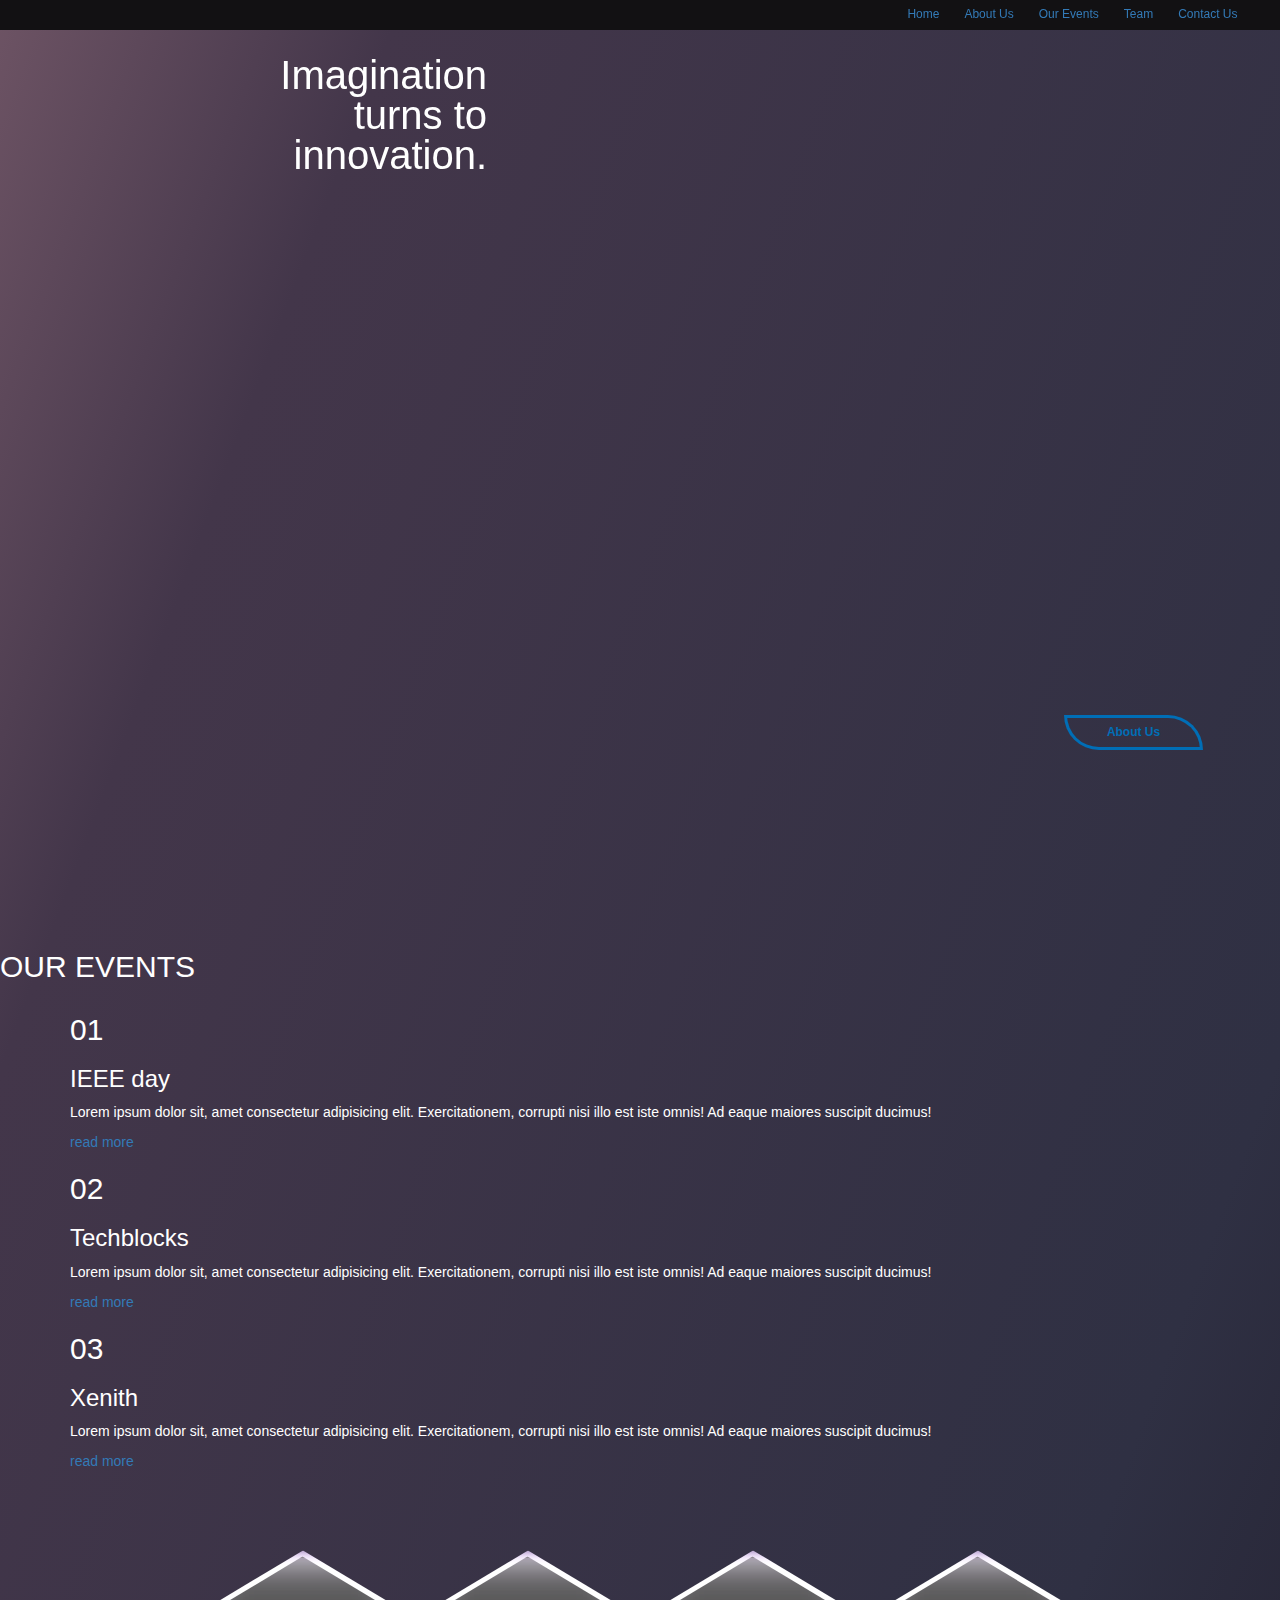
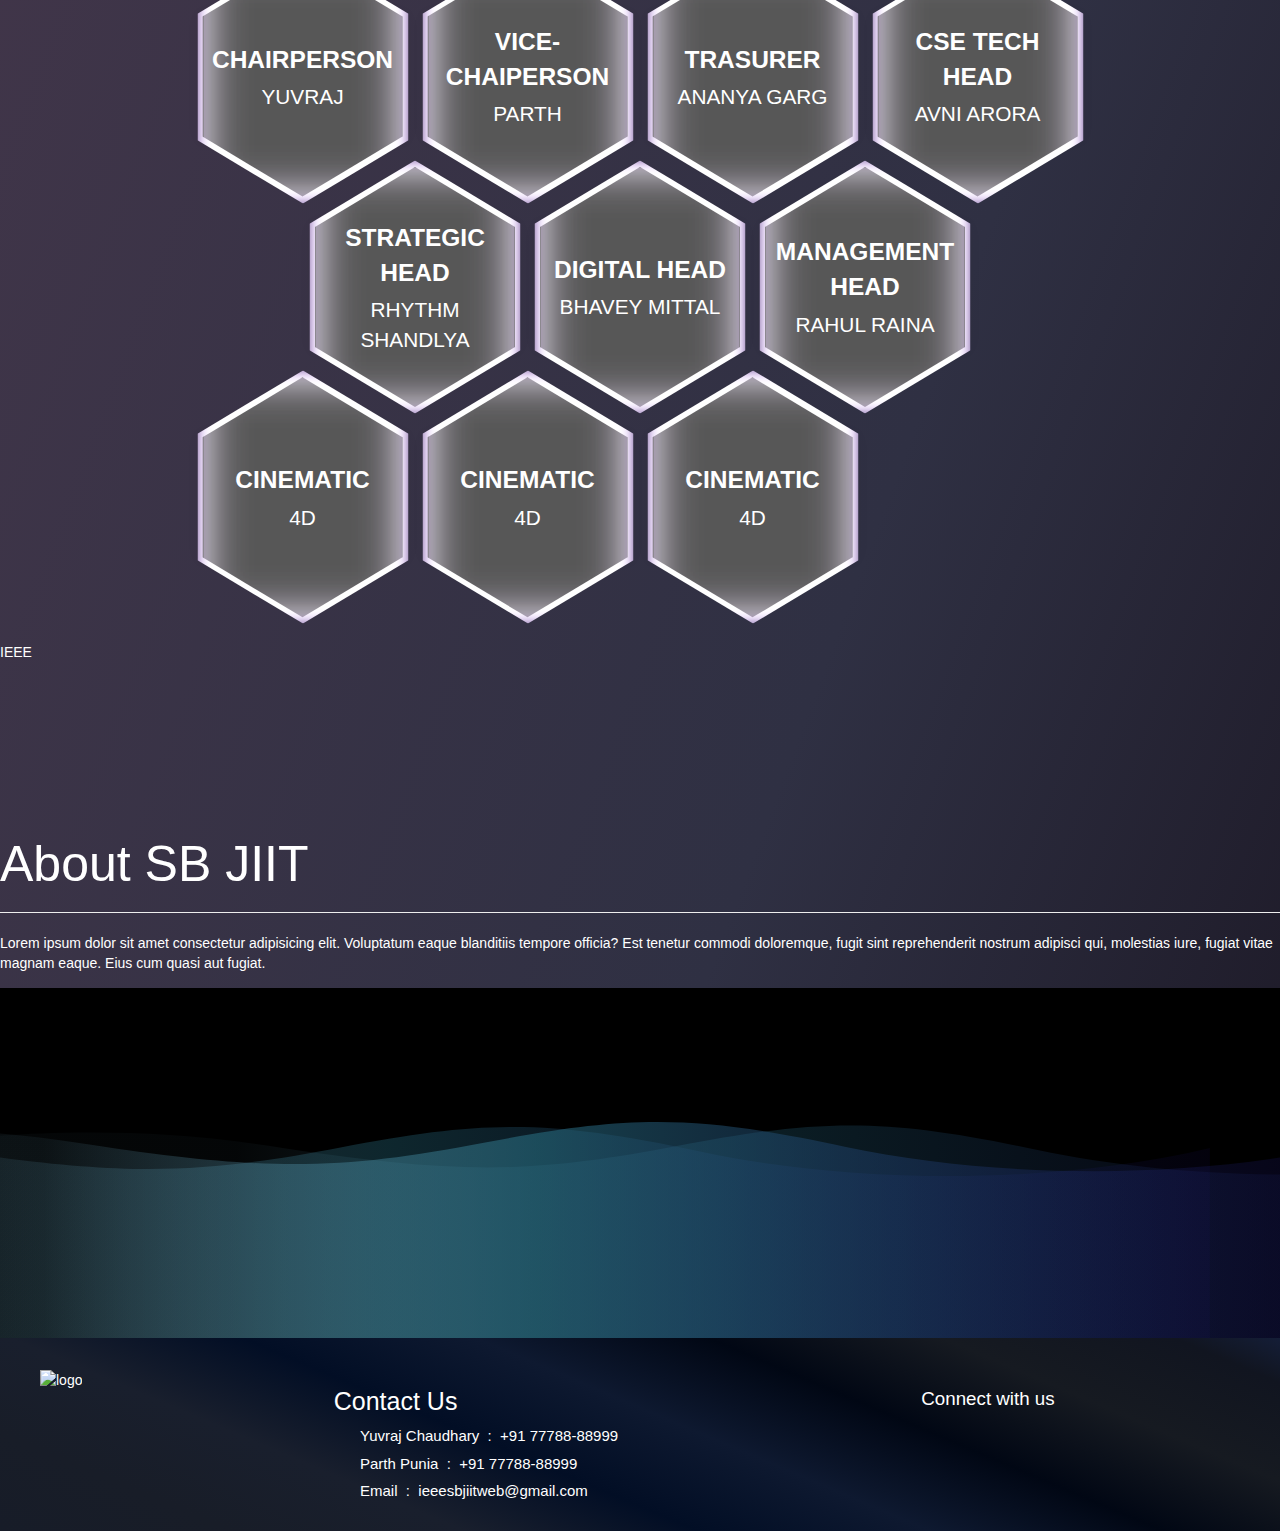
==== index.html @ 95a10e52 "combined all the work together" ====
<!DOCTYPE html>
<html lang="en">
	<head>
		<meta charset="UTF-8" />
		<meta http-equiv="X-UA-Compatible" content="IE=edge" />
		<meta name="viewport" content="width=device-width, initial-scale=1.0" />
		<title>IEEE - Student Branch JIIT</title>

		<!-- Fonts -->
		<link
			href="https://fonts.googleapis.com/css2?family=Quantico:ital,wght@0,400;0,700;1,400&display=swap"
			rel="stylesheet"
		/>

		<!-- Fonts ends -->

		<!-- Animation Aos -->
		<link rel="stylesheet" href="https://unpkg.com/aos@next/dist/aos.css" />

		<!-- CSS -->
		<link rel="stylesheet" href="style/style.css" />
		<link rel="stylesheet" href="style/sangeet.css">
		<!-- CSS ends -->

		<!-- Sahil's Links -->
		<script src="https://ajax.googleapis.com/ajax/libs/jquery/1.12.4/jquery.min.js"></script>

		<script src="https://maxcdn.bootstrapcdn.com/bootstrap/3.3.6/js/bootstrap.min.js"></script>
		<script src="footer.js" defer></script>
		<script src="https://kit.fontawesome.com/58c2281209.js" crossorigin="anonymous"></script>
		<link rel="stylesheet" href="https://cdnjs.cloudflare.com/ajax/libs/font-awesome/4.7.0/css/font-awesome.min.css">
		<link href="https://maxcdn.bootstrapcdn.com/bootstrap/3.3.6/css/bootstrap.min.css" rel="stylesheet">
		<link rel="stylesheet" href="style/mtt.css">
		<link rel="stylesheet" href="style/footer.css">
		<!--  -->
	</head>
	<body class="noselect">
		<!-- Navbar Start Here -->
		<nav
			data-aos="fade-down"
			data-aos-easing="linear"
			data-aos-duration="750"
			data-aos-delay="500"
		>
			<div class="navContainer">
				<div class="logo">
					<img src="images/jiit_logo.png" alt="" />
				</div>
				<div class="links none" id="sideBar">
					<div
						class="link"
						data-aos="fade-down"
						data-aos-easing="linear"
						data-aos-duration="1100"
						data-aos-delay="500"
					>
						<a href="">Home</a>
					</div>
					<div
						class="link"
						data-aos="fade-down"
						data-aos-easing="linear"
						data-aos-duration="1100"
						data-aos-delay="750"
					>
						<a href="">About Us</a>
					</div>
					<div
						class="link"
						data-aos="fade-down"
						data-aos-easing="linear"
						data-aos-duration="1100"
						data-aos-delay="1000"
					>
						<a href="">Our Events</a>
					</div>
					<div
						class="link"
						data-aos="fade-down"
						data-aos-easing="linear"
						data-aos-duration="1100"
						data-aos-delay="1250"
					>
						<a href="">Team</a>
					</div>
					<div
						class="link"
						data-aos="fade-down"
						data-aos-easing="linear"
						data-aos-duration="1200"
						data-aos-delay="1500"
					>
						<a href="">Contact Us</a>
					</div>
				</div>
				<div class="menu">
					<!-- <img src="images/jiit_logo.png" width="50px" alt="Hello" id="menu"> -->
					<label for="check" class="bar">
						<input id="check" type="checkbox" name="check" value="yes">
					
						<span class="top color1 color-white"></span>
						<span class="middle color2 color-white"></span>
						<span class="bottom color3 color-white"></span>
					</label>
				</div>
			</div>
		</nav>
		<!-- Navbar Ends Here -->

		<!-- Header Starts Here -->
		<header>
			<div class="top">
				<div
					class="tagline"
					data-aos="fade-right"
					data-aos-easing="linear"
					data-aos-duration="1500"
					data-aos-delay="500"
				>
					<span class="text">Imagination</span><br />
					<span class="text"> turns to</span><br />
					<span class="text">innovation.</span>
				</div>
				<div
					class="ieee-logo"
					data-aos="flip-right"
					data-aos-duration="1500"
					data-aos-delay="500"
				>
					<img src="images/ieee_logo.webp" alt="" />
				</div>
			</div>

			<div class="bottom">
				<video autoplay muted id="myVideo">
					<source
						src="https://d3kuxj311ts9a8.cloudfront.net/phoneView/video/Landing_mobile.mp4"
						type="video/mp4"
					/>
				</video>
			</div>

			<div class="aboutUsBtn" data-aos-delay="500">
				<button type="button">About Us</button>
			</div>
		</header>
		<!-- Header Ends Here -->

		
	<!-- Events Start Here -->
<div class="head">
	<h2 data-text="OUR EVENTS" >OUR EVENTS</h2>
</div>
	<div class="events">


		<div class="container">
			<div class="card">
				<div class="content">
					<h2>01</h2>
					<h3>IEEE day</h3>
					<p>Lorem ipsum dolor sit, amet consectetur adipisicing elit. Exercitationem, corrupti nisi illo est iste omnis! Ad eaque maiores suscipit ducimus!</p>
					<a href="$">read more</a>
				</div>
			</div>
			<div class="card">
				<div class="content">
					<h2>02</h2>
					<h3>Techblocks</h3>
					<p>Lorem ipsum dolor sit, amet consectetur adipisicing elit. Exercitationem, corrupti nisi illo est iste omnis! Ad eaque maiores suscipit ducimus!</p>
					<a href="$">read more</a>
				</div>
			</div>
			<div class="card">
				<div class="content">
					<h2>03</h2>
					<h3>Xenith</h3>
					<p>Lorem ipsum dolor sit, amet consectetur adipisicing elit. Exercitationem, corrupti nisi illo est iste omnis! Ad eaque maiores suscipit ducimus!</p>
					<a href="$">read more</a>
				</div>
			</div>
		</div>
	</div>

	<!-- Events Ends Here -->


	<!-- MTT STARTS -->

    <section>
        <ul class="honeycomb">
            <li class="honeycomb-cell">
                <img class="honeycomb-cell_img" src="Team Members/Yuvraj.jpg">
                <div class="honeycomb-cell_title">Chairperson<small>Yuvraj</small></div>
            </li>
            <li class="honeycomb-cell">
                <img class="honeycomb-cell_img" src="Team Members/Parth.jpg">
                <div class="honeycomb-cell_title">Vice-Chaiperson<small>Parth</small></div>
            </li>
            <li class="honeycomb-cell">
                <img class="honeycomb-cell_img" src="Team Members/Ananya.jpg">
                <div class="honeycomb-cell_title">Trasurer<small>Ananya Garg</small></div>
            </li>
            <li class="honeycomb-cell">
                <img class="honeycomb-cell_img" src="Team Members/Avni Arora.jpg">
                <div class="honeycomb-cell_title">CSE Tech Head<small>Avni Arora</small></div>
            </li>
            <li class="honeycomb-cell">
                <img class="honeycomb-cell_img" src="Team Members/Rythm.jpg">
                <div class="honeycomb-cell_title">Strategic Head<small>Rhythm Shandlya</small></div>
            </li>
            <li class="honeycomb-cell">
                <img class="honeycomb-cell_img" src="Team Members/Bhavey.png">
                <div class="honeycomb-cell_title">Digital Head<small>Bhavey Mittal</small></div>
            </li>
            <li class="honeycomb-cell ">
                <img class="honeycomb-cell_img" src="Team Members/rahul.jpg">
                <div class="honeycomb-cell_title">Management Head<small>Rahul Raina</small></div>
            </li>
            <li class="honeycomb-cell">
                <img class="honeycomb-cell_img" src="Team Members/Bhavey.png">
                <div class="honeycomb-cell_title">Cinematic<small>4D</small></div>
            </li>
            <li class="honeycomb-cell">
                <img class="honeycomb-cell_img" src="Team Members/Bhavey.png">
                <div class="honeycomb-cell_title">Cinematic<small>4D</small></div>
            </li>
            <li class="honeycomb-cell">
                <img class="honeycomb-cell_img" src="Team Members/Bhavey.png">
                <div class="honeycomb-cell_title">Cinematic<small>4D</small></div>
            </li>
            <li class="honeycomb-cell honeycomb_Hidden">
            </li>
        </ul>
    </section>	

	<!-- MTT ENDS -->

		<!-- About Us Start Here -->
	<div class="about">
		<div class="a_left">
			<div class="logocont">
				<div class="a_logo">IEEE</div>
			</div>
		</div>
		<div class="a_right">
			<canvas id=c></canvas>
			<div class="a_text" style="z-index: 5;">
				<h1 style="font-size: 5rem;">About SB JIIT</h1>
				<hr>
				Lorem ipsum dolor sit amet consectetur adipisicing elit. Voluptatum eaque blanditiis tempore officia?
				Est tenetur commodi doloremque, fugit sint reprehenderit nostrum adipisci qui, molestias iure, fugiat
				vitae magnam eaque. Eius cum quasi aut fugiat.
			</div>
		</div>
	</div>
	<!-- About Us Ends Here -->

	<!-- FOOTER STARTS -->

	<footer class="footer">
        <svg version="1.1" x="0px" y="0px" width="100%" height="100%" viewBox="0 0 1800 1000"
            preserveAspectRatio="xMidYMax slice">
            <defs>
                <linearGradient id="bg">
                    <stop offset="20%" style="stop-color:rgba(142, 216, 248, 0.06)"></stop>
                    <stop offset="50%" style="stop-color:rgba(39, 107, 126, 0.6)"></stop>
                    <stop offset="100%" style="stop-color:rgba(27, 15, 104, 0.2)"></stop>
                </linearGradient>
                <path id="wave" fill="url(#bg)"
                    d="M-363.852,502.589c0,0,236.988-41.997,505.475,0
        s371.981,38.998,575.971,0s293.985-39.278,505.474,5.859s493.475,48.368,716.963-4.995v560.106H-363.852V502.589z" />
            </defs>
            <g>
                <use xlink:href='#wave' opacity=".5">
                    <animateTransform attributeName="transform" attributeType="XML" type="translate" dur="10s"
                        calcMode="spline" values="270 230; -334 180; 270 230" keyTimes="0; .5; 1"
                        keySplines="0.42, 0, 0.58, 1.0;0.42, 0, 0.58, 1.0" repeatCount="indefinite" />
                </use>
                <use xlink:href='#wave' opacity=".6">
                    <animateTransform attributeName="transform" attributeType="XML" type="translate" dur="8s"
                        calcMode="spline" values="-270 230;243 220;-270 230" keyTimes="0; .6; 1"
                        keySplines="0.42, 0, 0.58, 1.0;0.42, 0, 0.58, 1.0" repeatCount="indefinite" />
                </use>
                <use xlink:href='#wave' opacty=".9">
                    <animateTransform attributeName="transform" attributeType="XML" type="translate" dur="6s"
                        calcMode="spline" values="0 230;-140 200;0 230" keyTimes="0; .4; 1"
                        keySplines="0.42, 0, 0.58, 1.0;0.42, 0, 0.58, 1.0" repeatCount="indefinite" />
                </use>
            </g>
        </svg>
        <div class="footerContainer">
            <div class="left">
                <img src="https://xenith22.live/static/img/ieee-white.png" alt="logo" />
            </div>
            <div class="center">
                <div class="test">
                    <h3>Contact Us</h3>
                    <div class="contact-details">
                        <p class="phone-icons1"><i class="fa-solid fa-phone"></i></p>
                        <div class="conc-details">Yuvraj Chaudhary &nbsp;:&nbsp; +91 77788-88999</div>
                    </div>
                    <div class="contact-details">
                        <p class="phone-icons2"><i class="fa-solid fa-phone"></i></p>
                        <div class="Contact-Parth">Parth Punia &nbsp;:&nbsp; +91 77788-88999</div>
                    </div>
                    <div class="contact-details">
                        <p class="phone-icons3"><i class="fa-solid fa-at"></i></p>
                        <div class="Email-detail">Email &nbsp;:&nbsp; ieeesbjiitweb@gmail.com</div>
                    </div>
                </div>
            </div>
            <div class="right">
                <h3 class="Connect">Connect with us</h3>
                <div class="icons">
                    <img src="https://ieeesbjiit.github.io/img/clients/insta.png" alt="" />
                    <img src="https://ieeesbjiit.github.io/img/clients/fb.png" alt="" />
                    <img src="https://ieeesbjiit.github.io/img/clients/github.png" alt="" />
                    <img src="https://ieeesbjiit.github.io/img/clients/linkedin.png" alt="" />
                    <img src="https://cdn-icons-png.flaticon.com/512/124/124021.png" alt="" />
                </div>
            </div>
        </div>
    </footer>

	<!-- FOOTER ENDS -->

		<!-- All Scripts -->

		<!-- Aos Script -->
		
		<script src="https://unpkg.com/aos@2.3.1/dist/aos.js"></script>
		<script src="script/hexagon.js"></script>
		<script>
			AOS.init();
		</script>


		<script src="script.js"></script>
		<script type="text/javascript" src="script/vanilla-tilt.js"></script>
		<script>
			VanillaTilt.init(document.querySelectorAll(".logocont"), {
				max: 25,
				speed: 400,
				glare: true,
				"max-glare": 1,
			});
			
		</script>
		<script type="text/javascript" src="script/vanilla-tilt.js"></script>
		<script>
			VanillaTilt.init(document.querySelectorAll(".card"), {
				max: 25,
				speed: 400,
				glare: true,
				"max-glare": 1,
			});
			
		</script>
	</body>
</html>
---- style/style.css ----
*{
    margin: 0;
    padding: 0;
    box-sizing: border-box;
    color: #fff;
    font-family: 'Quantico', sans-serif;
}

a{
    text-decoration: none;
}

body{
    overflow-x: none;
}

/* No Select */
.noselect {
    -webkit-touch-callout: none;
    -webkit-user-select: none;
    -khtml-user-select: none;
    -moz-user-select: none;
    -ms-user-select: none;
    user-select: none; 
}
/* No Select ends */

/* Scrollbar Css */
body::-webkit-scrollbar {
    width: 0.1rem;
}
body::-webkit-scrollbar-track {
    box-shadow: inset 0 0 6px rgba(0, 0, 0, 0.3);
}
body::-webkit-scrollbar-thumb {
    background-color: darkgrey;
    outline: 1px solid slategrey;
}
/* Scrollbar Css ends */

body{
    background: #121113;
    cursor: default;
}


/* Navbar */
nav{
    top: 0;
    position: sticky;
    z-index: 1000;
    background-color: #121113;
}

nav .navContainer{
    width: 100%;
    display: flex;
    justify-content: space-between;
    align-items: center;
    padding: 0.5rem 3rem;
}

nav .navContainer .logo img{
    width: 3rem;
}

nav .navContainer .links{
    display: flex;
    align-items: center;
    justify-content: space-between;
    font-size: 1.2rem;
    cursor: pointer;
}

nav .navContainer .links .link{
    margin-left: 1.25rem;
    margin-right: 1.25rem;
}

nav .navContainer .links .link a:hover{
    text-decoration: underline;
    transition: ease-in 2s;
}

nav .navContainer .menu{
    display: none;
}

input[type = "checkbox"] {
    -webkit-appearance: none;
    display: none;
    visibility: hidden;
}
  
.bar {
    position: absolute;
    cursor: pointer;
    right: 3rem;
    top: 20px;
    width: 50px;
    height: 40px;
    z-index: 10000;
}
  
.bar span {
    position: absolute;
    width: 40px;
    height: 5px;
    background: #f1faee;
    border-radius: 100px;
    display: inline-block;
    transition: 0.3s ease;
    left: 0;
}
  
.bar span.top {
    top: 0;
  }
  
.bar span.middle {
    top: 13px;
}
  
.bar span.bottom {
    top: 26px;
}

input[type]:checked ~ span.top {
    transform: rotate(45deg);
    transform-origin: top left;
    width: 49px;
    left: 5px;
    box-shadow: 0 0 10px #a5b9cc;
}

input[type]:checked ~ span.bottom {
    transform: rotate(-45deg);
    transform-origin: top left;
    top: 34px;
    width: 48px;
    bottom: -1px;
    box-shadow: 0 0 10px #a5b9cc;
}
  
input[type]:checked ~ span.middle {
    transform: translateX(-20px);
    opacity: 0;
}
/* Navbar ends */


/* Header starts */
header{
    padding: 0 20rem;
    padding-top: 2.5rem;
    position: relative;
    min-height: 100vh;
}

header .top{
    display: flex;
    align-items: center;
    justify-content: space-around;
}

header .top .tagline{
    position: relative;
    width: fit-content;
    z-index: 100;
    text-align: right;
    opacity: 1;
    padding-bottom: 2rem;
}

header .top .tagline .text{
    font-size: 4rem;
    line-height: 4rem;
    /* color: #eaeaea; */
}

header .top .ieee-logo img{
    width: 15rem;
}

header .aboutUsBtn button{
    position: absolute;
    bottom: 20%;
    right: 6%;
    outline: none;
    padding: 0.6rem 4rem;
    background-color: transparent;
    border: 3px solid #006EB6;
    border-bottom-left-radius: 50px;
    border-top-right-radius: 50px;
    font-size: 1.2rem;
    color: #006EB6;
    font-weight: bold;
    cursor: pointer;
}

header .aboutUsBtn button:hover{
    transition: ease-in 0.2s;
    background-color: #006EB6;
    color: #121113;
}

video{
    object-fit: contain;
}

#myVideo{
    position: absolute;
    left: 0;
    bottom: -7%;
    width: 100% !important;
    min-height: 10vh;
    z-index: -10000;
    transform: translateY(7%);
}
/* Header ends */

@media only screen and (min-width: 1220px) {
    header .top .tagline{
        left: -10%;
    }
}

@media only screen and (max-width: 1220px) {
    #myVideo{
        bottom: 5%;
    }

    header .top .tagline{
        padding-right: 10rem;
    }
}
@media only screen and (max-width: 1000px) {
    #myVideo{
        bottom: 15%;
    }

    header .top .tagline{
        padding-right: 4rem;
    }
}
@media only screen and (max-width: 800px) {
    
    /* nav .navContainer .links{
        display: none;
    } */

    nav .navContainer .styles{
        position: absolute;
        background: #f1faee;
        margin: 0;
        padding: 0;
        flex-direction: column;
        top: 0vh;
        right: 0;
        padding: 12rem 0;
        height: 100vh;
        width: 100%;
        overflow: hidden;
        /* transform: translateX(0%); */
        transition: all 0.3s;

    }

    nav .navContainer .none{
        visibility: hidden;
    }

    .bar .color-white{
        background-color: #f1faee;
    }
    
    .bar .color-black{
        background-color: #121113;
    }

    nav .navContainer .links .link{
        margin-top: 0.1rem;
        margin-bottom: 0.1rem;
    }

    nav .navContainer .links .link a{
        color: black;
    }
    
    #myVideo{
        bottom: 15%;
    }

    header .top .tagline{
        padding-right: 4rem;
    }

    nav .navContainer .menu{
        display: flex;
    }
}

@media only screen and (max-width: 660px) {

    header .top{
        flex-direction: column;
    } 

    header .top .tagline{
        padding-right: 0rem;
    }

    header{
        padding: 1.8rem 0;
    }

    header .top .tagline .text{
        font-size: 2.5rem;
        line-height: 3rem;
    }

    header .top .ieee-logo img{
        width: 12rem;
        padding-bottom: 1rem;
    }

    #myVideo{
        bottom: 20%;
    }
    
    nav .navContainer{
        padding: 1rem 1rem;
    }

    .bar{
        top: 1.5rem;
        right: 1rem;
    }

}

@media only screen and (max-width: 500px) {
    #myVideo{
        bottom: 25%;
    }

    .bar{
        top: 1.8rem;
        right: 1rem;
    }
}

@media only screen and (max-width: 400px) {
    header .aboutUsBtn button{
        padding: 0.6rem 3rem;
        font-size: 1rem;
    }
}
---- style/mtt.css ----
@import url('https://fonts.googleapis.com/css2?family=Poppins:wght@100;200;300;400;500;600;700;800&display=swap');


* {
  box-sizing: border-box;
  margin: 0;
  padding: 0;
}

body {
  font-family: 'Poppins', sans-serif;
  background: linear-gradient(110.6deg, rgb(156, 116, 129) -18.3%, rgb(67, 54, 74) 16.4%, rgb(47, 48, 67) 68.2%, rgb(27, 23, 36) 99.1%);
}

section {
  margin-bottom: 14rem;
}

.honeycomb {
  --glow-color: rgb(217, 176, 255);
  --glow-spread-color: rgba(191, 123, 255, 0.781);
  --enhanced-glow-color: rgb(231, 206, 255);
  --btn-color: rgb(100, 61, 136);
  display: -webkit-box;
  display: flex;
  flex-wrap: wrap;
  list-style: none;
  -webkit-box-pack: center;
  justify-content: center;
  -webkit-box-align: center;
  align-items: center;
  max-width: 1200px;
  margin: 0 auto;
  padding: 0;
  transform: translateY(80px);
}

.honeycomb-cell {
  -webkit-box-flex: 0;
  flex: 0 1 250px;
  max-width: 200px;
  height: 120px;
  margin: 65.4px 12.5px 25px;
  position: relative;
  padding: 0.5rem;
  text-align: center;
  z-index: 1;
  box-shadow: 0px 0px 15px 0 rgba(0, 0, 0, 0.1);
  transition: all 0.3;
}

.honeycomb-cell_img {
  object-fit: cover;
  object-position: center;
  filter: grayscale(100%);
}

.honeycomb-cell_title {
  height: 100%;
  display: -webkit-box;
  display: flex;
  -webkit-box-orient: vertical;
  -webkit-box-direction: normal;
  flex-direction: column;
  -webkit-box-pack: center;
  justify-content: center;
  -webkit-hyphens: auto;
  hyphens: auto;
  word-break: break-word;
  text-transform: uppercase;
  color: #fff;
  font-weight: 700;
  font-size: 1.75em;
  transition: opacity 350ms;
  transition: all 0.3;
}

.honeycomb-cell_title>small {
  font-weight: 300;
  margin-top: 0.25em;
}

.honeycomb-cell::before,
.honeycomb-cell::after {
  content: '';
  border: 0.10rem solid var(--glow-color);
  background-color: var(--btn-color);
  box-shadow: 0 0 0.25rem .25rem var(--glow-color),
    0 0 0.25rem 0.25rem var(--glow-spread-color),
    inset 0 0 .25rem .25rem var(--glow-color);
    filter: blur(0.5rem);


}

.honeycomb-cell::before,
.honeycomb-cell::after,
.honeycomb-cell_img {
  top: -50%;
  left: 0;
  width: 100%;
  height: 200%;
  display: block;
  position: absolute;
  -webkit-clip-path: polygon(50% 0%, 100% 25%, 100% 75%, 50% 100%, 0% 75%, 0% 25%);
  clip-path: polygon(50% 0%, 100% 25%, 100% 75%, 50% 100%, 0% 75%, 0% 25%);
  z-index: -1;
}

.honeycomb-cell::before {
  background: #fff;
  transform: scale(1.055);
}

.honeycomb-cell::after {
  background: #111111;
  opacity: 0.7;
  filter: blur(2rem);
  transition: opacity 350ms;
  -webkit-transition: opacity 350ms;
}

.honeycomb-cell:hover .honeycomb-cell_title {
  opacity: 0;
  box-shadow: 0 0 1em .25em var(--glow-color),
  0 0 4em 2em var(--glow-spread-color),
  inset 0 0 .75em .25em var(--glow-color);
  
}

.honeycomb-cell:hover .honeycomb-cell_img {
  filter: grayscale(0%);
  
}

.honeycomb-cell:hover::after {
  opacity: 0;
  
}

.honeycomb_Hidden {
  display: none;
  opacity: 0;
  width: 250px;
  margin: 0 12.5px;
}

/****** Responsive *******/
@media (max-width: 550px) {
  .honeycomb-cell {
    margin: 81.25px 25px;
  }
}


@media (min-width: 550px) and (max-width: 825px) {
  .honeycomb-cell:nth-child(3n) {
    margin-right: calc(50% - 125px);
    margin-left: calc(50% - 125px);
  }

  .honeycomb_Hidden:nth-child(3n + 5) {
    display: block;
  }
}


@media (min-width: 825px) and (max-width: 1100px) {

  .honeycomb-cell:nth-child(5n + 4) {
    margin-left: calc(50% - 275px);
  }

  .honeycomb-cell:nth-child(5n + 5) {
    margin-right: calc(50% - 275px);
  }

  .honeycomb_Hidden:nth-child(5n),
  .honeycomb_Hidden:nth-child(5n + 3) {
    display: block;
  }
}

@media (min-width: 1100px) {
  .honeycomb-cell:nth-child(7n + 5) {
    margin-left: calc(50% - 400px);
  }

  .honeycomb-cell:nth-child(7n + 7),
  .honeycomb-cell:nth-child(7n + 5):nth-last-child(2) {
    margin-right: calc(50% - 400px);
  }

  .honeycomb_Hidden:nth-child(7n + 7),
  .honeycomb_Hidden:nth-child(7n + 9),
  .honeycomb_Hidden:nth-child(7n + 11) {
    display: block;
  }
}
---- style/footer.css ----
footer {
  margin-top: 1.5rem;
}

svg {
  left: 0;
  width: 100%;
  height: 350px;
  box-sizing: border-box;
  display: block;
  background-color: #000000;
  background-image: linear-gradient(to bottom, rgba(0, 0, 0, 0.86), #000000);
}

* {
  margin: 0;
  padding: 0;
  box-sizing: border-box;
  font-family: 'Montserrat', sans-serif;
}

.footer {
  background-image: linear-gradient(to right top, #171c28, #181d28, #191f2d, #020e25, #0e1930, #010714, #161a21, #111520, #182853, #272b37, #212637, #191b21);
  color: #f9f1e9;
  position: relative;
  width: 100%;
}

.footerContainer {
  display: flex;
  flex-wrap: wrap;
  justify-content: space-between;
  padding: 3rem 4rem;
}

.contact-details {
  display: flex;
  align-items: center;
  font-size: 1.25rem;
  line-height: 1.5rem;
  margin-top: 1rem
}

.phone-icons1 {
  margin: 0.25rem 0.5rem;
}

.conc-details {
  margin: 0.25rem 0.5rem;
}

.contact-details {
  display: flex;
  align-items: center;
  font-size: 1.5rem;
  line-height: 1.5rem;
  margin-top: 0.75rem;
}

.phone-icons2 {
  margin: 0.25rem 0.5rem;
}

.Contact-Parth {
  margin: 0.25rem 0.5rem;
}

.phone-icons3 {
  margin: 0.25rem 0.5rem;
}

.Email-detail {
  margin: 0.25rem 0.5rem;
}

.footer .left {
  flex: 2.5;
}

.footer .left img {
  width: 15rem;
}

.footer .center {
  flex: 5;
  width: 40%;
}

.footer .center h3 {
  font-size: 2.5rem;
}

.footer .right {
  height: 100%;
  margin-right: 2.5rem;
  flex: 2.5;
}

.Connect {
  font-size: 1.875rem;
  margin-bottom: 2rem;
  line-height: 2.25rem
}

.icons {
  font-size: 2.25rem;
  line-height: 2.5rem;
}

.icons img {
  display: inline-block;
  margin: 0 0.25rem;
  width: 2.5rem;
}

.footer .right .icons {
  color: #acacac;
}

.footer .right .icons img {
  opacity: 0.7;
}

.footer .right .icons img:hover {
  transform: scale(1.25);
  transition: all 0.5s ease;
  cursor: pointer;
  filter: grayscale(0%);
  opacity: 1;
}

@media only screen and (max-width : 768px) {
  * {
    margin: 0;
    padding: 0;
  }

  .demo-1 .main-title {
    font-size: 3em;
  }

  .footer .footerContainer {
    display: flex;
    justify-content: space-between;
    flex-wrap: wrap;
    flex-direction: column;
  }

  .footer .left {
    align-items: center;
    margin-bottom: 5%;
  }

  .footer .right {
    margin-top: 5%;
  }

  .footer .center {
    width: 100%;
  }

  .footer .right .icons img {
    opacity: 0.7;
    width: 33px;
  }
}
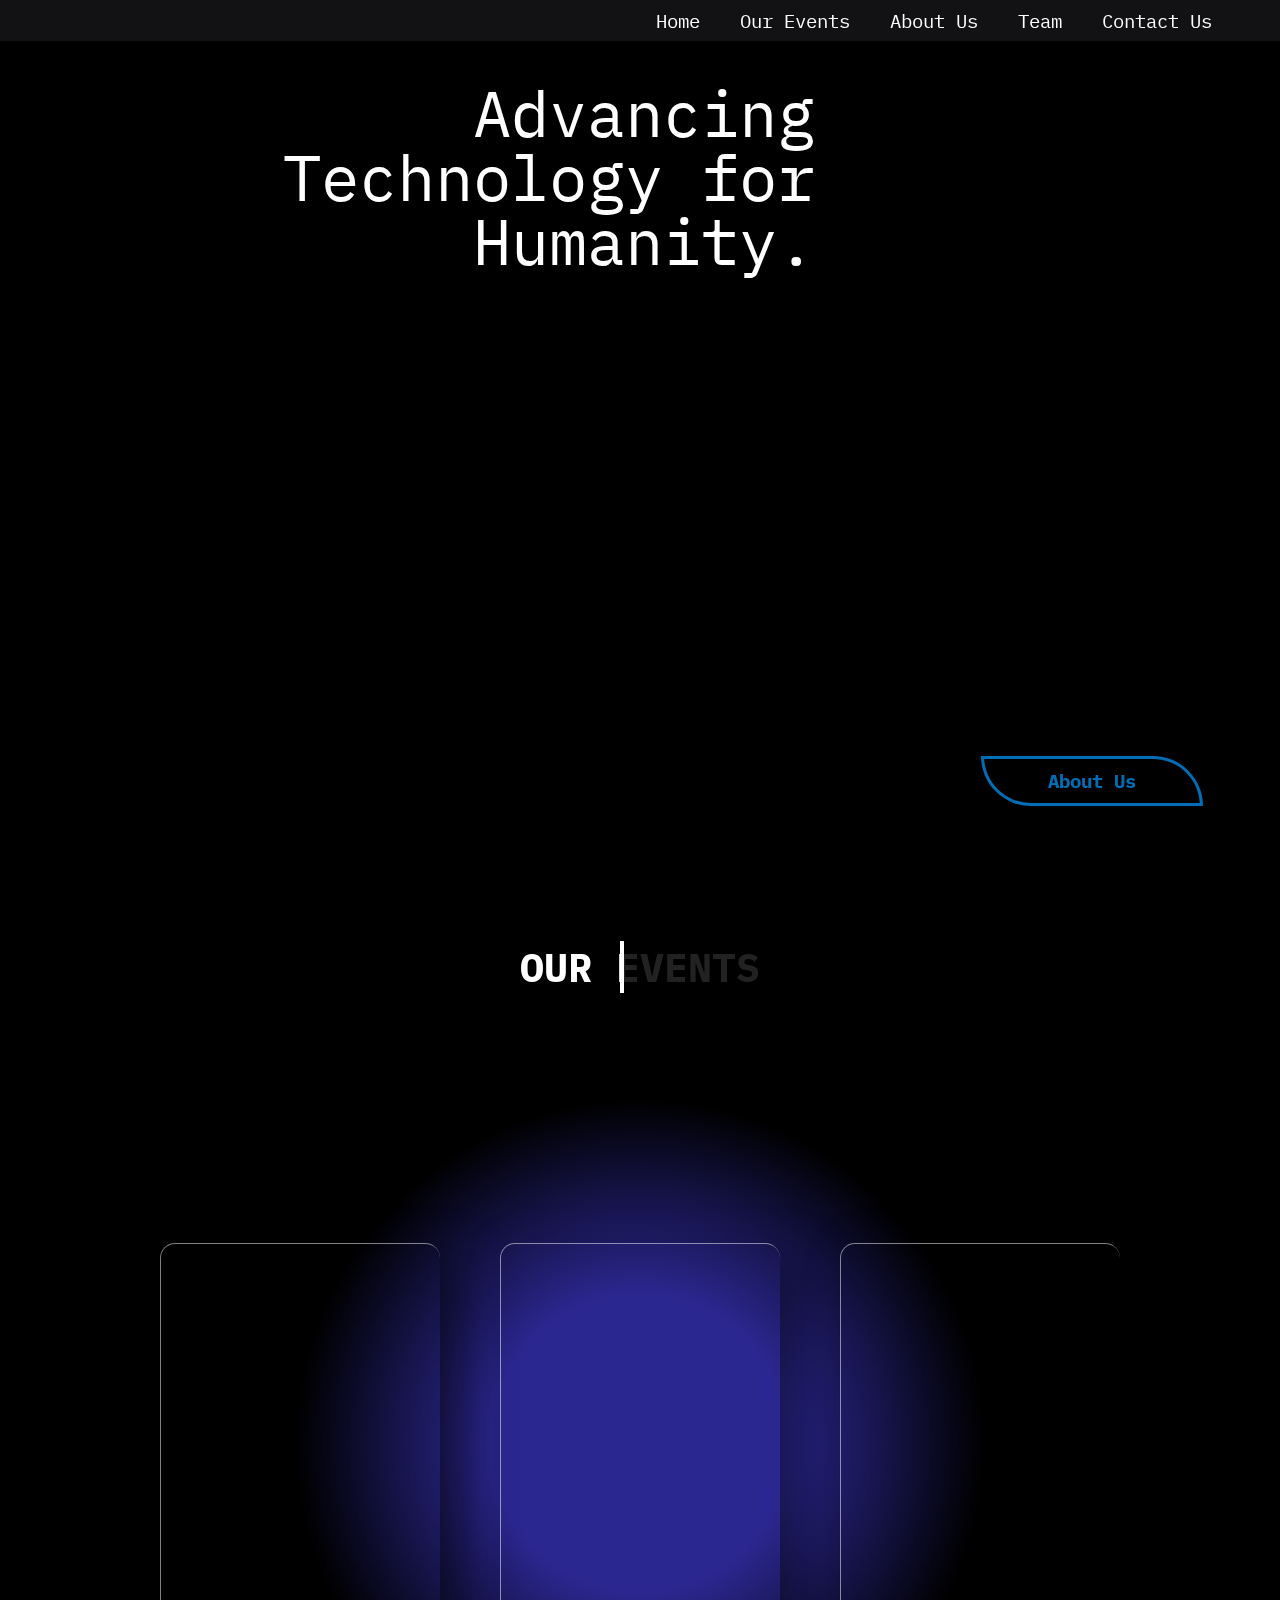
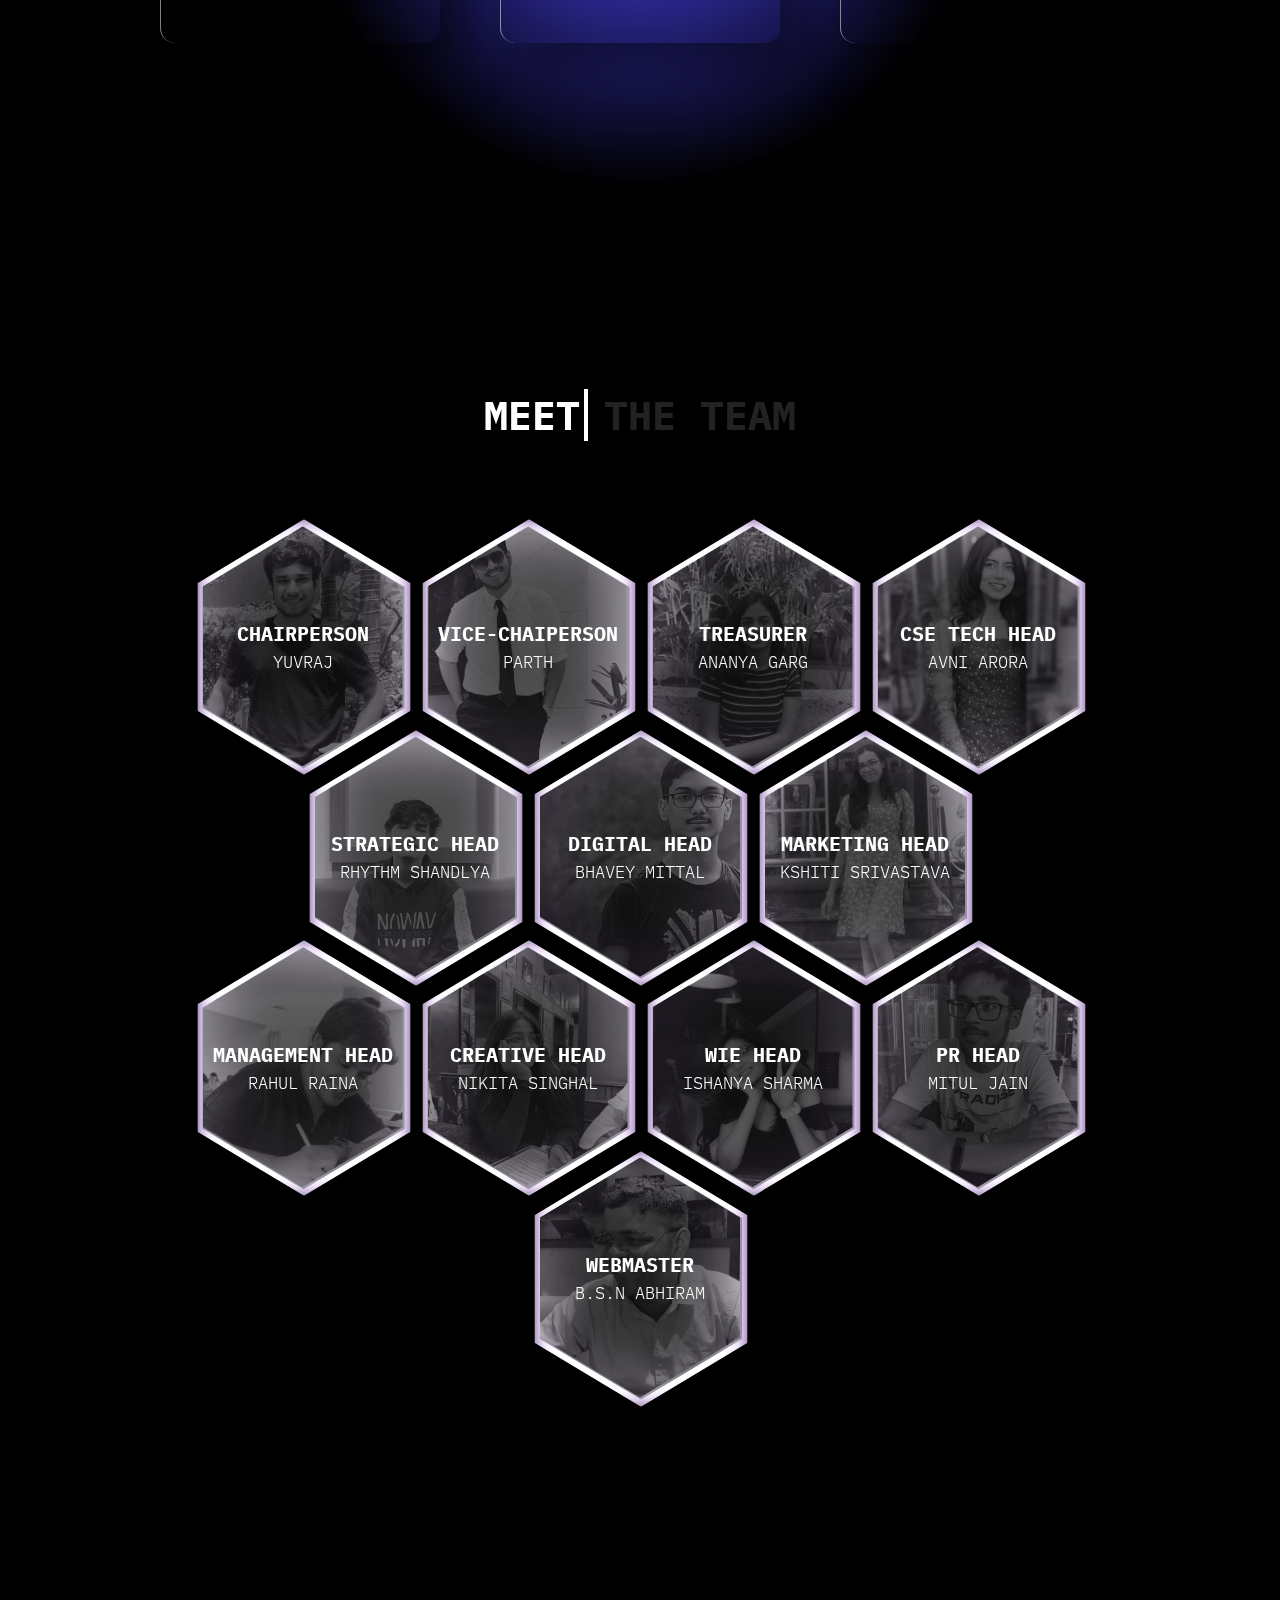
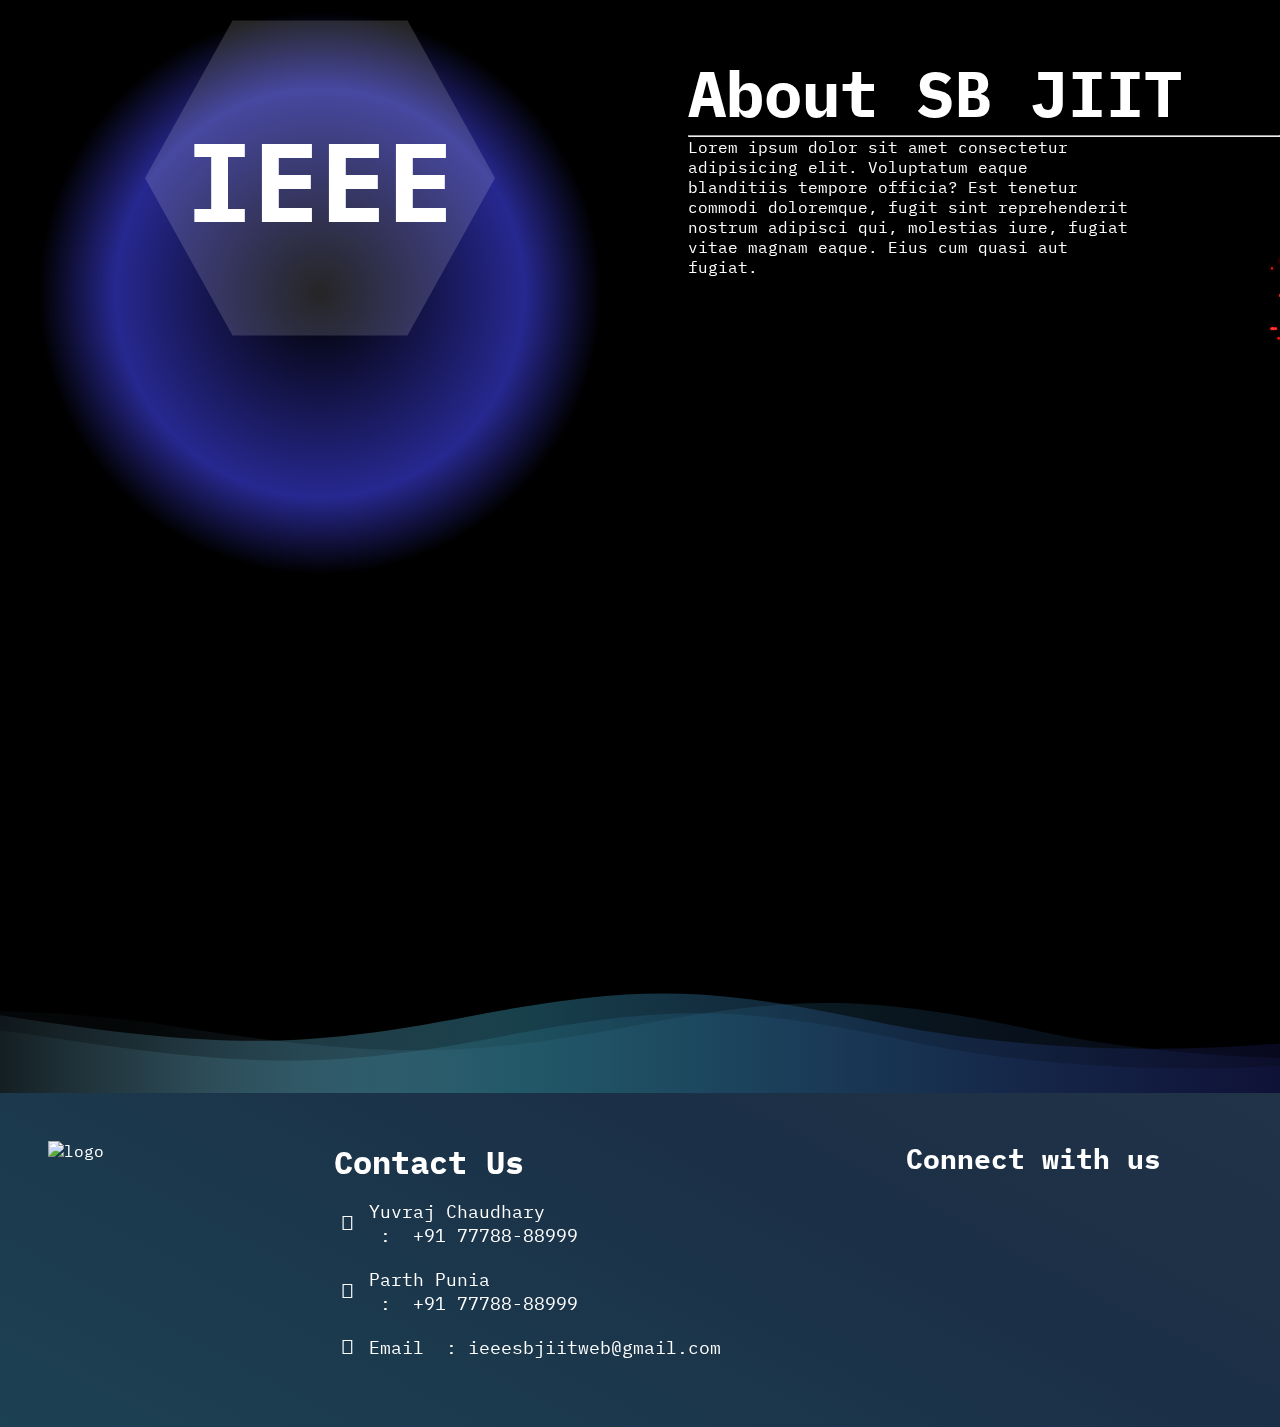
==== commit 7d9a5aa9: "code upload" ====
--- a/index.html
+++ b/index.html
@@ -1,182 +1,149 @@
 <!DOCTYPE html>
 <html lang="en">
-	<head>
-		<meta charset="UTF-8" />
-		<meta http-equiv="X-UA-Compatible" content="IE=edge" />
-		<meta name="viewport" content="width=device-width, initial-scale=1.0" />
-		<title>IEEE - Student Branch JIIT</title>
-
-		<!-- Fonts -->
-		<link
-			href="https://fonts.googleapis.com/css2?family=Quantico:ital,wght@0,400;0,700;1,400&display=swap"
-			rel="stylesheet"
-		/>
-
-		<!-- Fonts ends -->
-
-		<!-- Animation Aos -->
-		<link rel="stylesheet" href="https://unpkg.com/aos@next/dist/aos.css" />
-
-		<!-- CSS -->
-		<link rel="stylesheet" href="style/style.css" />
-		<link rel="stylesheet" href="style/sangeet.css">
-		<!-- CSS ends -->
-
-		<!-- Sahil's Links -->
-		<script src="https://ajax.googleapis.com/ajax/libs/jquery/1.12.4/jquery.min.js"></script>
-
-		<script src="https://maxcdn.bootstrapcdn.com/bootstrap/3.3.6/js/bootstrap.min.js"></script>
-		<script src="footer.js" defer></script>
-		<script src="https://kit.fontawesome.com/58c2281209.js" crossorigin="anonymous"></script>
-		<link rel="stylesheet" href="https://cdnjs.cloudflare.com/ajax/libs/font-awesome/4.7.0/css/font-awesome.min.css">
-		<link href="https://maxcdn.bootstrapcdn.com/bootstrap/3.3.6/css/bootstrap.min.css" rel="stylesheet">
-		<link rel="stylesheet" href="style/mtt.css">
-		<link rel="stylesheet" href="style/footer.css">
-		<!--  -->
-	</head>
-	<body class="noselect">
-		<!-- Navbar Start Here -->
-		<nav
-			data-aos="fade-down"
-			data-aos-easing="linear"
-			data-aos-duration="750"
-			data-aos-delay="500"
-		>
-			<div class="navContainer">
-				<div class="logo">
-					<img src="images/jiit_logo.png" alt="" />
-				</div>
-				<div class="links none" id="sideBar">
-					<div
-						class="link"
-						data-aos="fade-down"
-						data-aos-easing="linear"
-						data-aos-duration="1100"
-						data-aos-delay="500"
-					>
-						<a href="">Home</a>
-					</div>
-					<div
-						class="link"
-						data-aos="fade-down"
-						data-aos-easing="linear"
-						data-aos-duration="1100"
-						data-aos-delay="750"
-					>
-						<a href="">About Us</a>
-					</div>
-					<div
-						class="link"
-						data-aos="fade-down"
-						data-aos-easing="linear"
-						data-aos-duration="1100"
-						data-aos-delay="1000"
-					>
-						<a href="">Our Events</a>
-					</div>
-					<div
-						class="link"
-						data-aos="fade-down"
-						data-aos-easing="linear"
-						data-aos-duration="1100"
-						data-aos-delay="1250"
-					>
-						<a href="">Team</a>
-					</div>
-					<div
-						class="link"
-						data-aos="fade-down"
-						data-aos-easing="linear"
-						data-aos-duration="1200"
-						data-aos-delay="1500"
-					>
-						<a href="">Contact Us</a>
-					</div>
-				</div>
-				<div class="menu">
-					<!-- <img src="images/jiit_logo.png" width="50px" alt="Hello" id="menu"> -->
-					<label for="check" class="bar">
-						<input id="check" type="checkbox" name="check" value="yes">
-					
-						<span class="top color1 color-white"></span>
-						<span class="middle color2 color-white"></span>
-						<span class="bottom color3 color-white"></span>
-					</label>
-				</div>
-			</div>
-		</nav>
-		<!-- Navbar Ends Here -->
-
-		<!-- Header Starts Here -->
-		<header>
-			<div class="top">
-				<div
-					class="tagline"
-					data-aos="fade-right"
-					data-aos-easing="linear"
-					data-aos-duration="1500"
-					data-aos-delay="500"
-				>
-					<span class="text">Imagination</span><br />
-					<span class="text"> turns to</span><br />
-					<span class="text">innovation.</span>
-				</div>
-				<div
-					class="ieee-logo"
-					data-aos="flip-right"
-					data-aos-duration="1500"
-					data-aos-delay="500"
-				>
-					<img src="images/ieee_logo.webp" alt="" />
-				</div>
-			</div>
-
-			<div class="bottom">
-				<video autoplay muted id="myVideo">
-					<source
-						src="https://d3kuxj311ts9a8.cloudfront.net/phoneView/video/Landing_mobile.mp4"
-						type="video/mp4"
-					/>
-				</video>
-			</div>
-
-			<div class="aboutUsBtn" data-aos-delay="500">
-				<button type="button">About Us</button>
-			</div>
-		</header>
-		<!-- Header Ends Here -->
-
-		
+
+<head>
+	<meta charset="UTF-8" />
+	<meta http-equiv="X-UA-Compatible" content="IE=edge" />
+	<meta name="viewport" content="width=device-width, initial-scale=1.0" />
+	<title>IEEE - Student Branch JIIT</title>
+
+	<!-- Fonts -->
+	<link href="https://fonts.googleapis.com/css2?family=Quantico:ital,wght@0,400;0,700;1,400&display=swap"
+		rel="stylesheet" />
+	<link rel="preconnect" href="https://fonts.googleapis.com">
+	<link rel="preconnect" href="https://fonts.gstatic.com" crossorigin>
+	<link
+		href="https://fonts.googleapis.com/css2?family=Abril+Fatface&family=Abyssinica+SIL&family=Chakra+Petch&family=Dancing+Script:wght@700&family=Fira+Sans:ital,wght@1,300&family=IBM+Plex+Mono&family=Montserrat:ital,wght@1,300&family=Open+Sans&family=Oswald&family=Poppins:wght@400;500&family=Raleway&family=Roboto:ital,wght@0,300;1,100&family=Source+Code+Pro:ital,wght@1,300&display=swap"
+		rel="stylesheet">
+
+	<!-- Fonts ends -->
+
+	<!-- Animation Aos -->
+	<link rel="stylesheet" href="https://unpkg.com/aos@next/dist/aos.css" />
+
+	<!-- CSS -->
+	<link rel="stylesheet" href="style/style.css">
+	<link rel="stylesheet" href="style/s_sangeet.css">
+	<link rel="stylesheet" href="style/mtt.css">
+	<link rel="stylesheet" href="style/footer.css">
+	<!-- CSS ends -->
+
+	<!-- Sahil's Links -->
+	<script src="https://ajax.googleapis.com/ajax/libs/jquery/1.12.4/jquery.min.js"></script>
+
+	<!-- <script src="https://maxcdn.bootstrapcdn.com/bootstrap/3.3.6/js/bootstrap.min.js"></script> -->
+	<script src="footer.js" defer></script>
+	<script src="https://kit.fontawesome.com/58c2281209.js" crossorigin="anonymous"></script>
+	<link rel="stylesheet" href="https://cdnjs.cloudflare.com/ajax/libs/font-awesome/4.7.0/css/font-awesome.min.css">
+	<!-- <link href="https://maxcdn.bootstrapcdn.com/bootstrap/3.3.6/css/bootstrap.min.css" rel="stylesheet"> -->
+
+	<!--  -->
+</head>
+
+<body class="noselect">
+	<!-- Navbar Start Here -->
+	<nav data-aos="fade-down" data-aos-easing="linear" data-aos-duration="750" data-aos-delay="500" id="top">
+		<div class="navContainer" id="navContainer">
+			<div class="logo">
+				<img src="images/jiit_logo.png" alt="" />
+			</div>
+			<div class="links none" id="sideBar">
+				<div class="link" data-aos="fade-down" data-aos-easing="linear" data-aos-duration="1100"
+					data-aos-delay="500">
+					<a href="#top">Home</a>
+				</div>
+				<div class="link" data-aos="fade-down" data-aos-easing="linear" data-aos-duration="1100"
+					data-aos-delay="750">
+					<a href="#head">Our Events</a>
+				</div>
+				<div class="link" data-aos="fade-down" data-aos-easing="linear" data-aos-duration="1100"
+					data-aos-delay="1000">
+					<a href="#about">About Us</a>
+				</div>
+				<div class="link" data-aos="fade-down" data-aos-easing="linear" data-aos-duration="1100"
+					data-aos-delay="1250">
+					<a href="#mtt">Team</a>
+				</div>
+				<div class="link" data-aos="fade-down" data-aos-easing="linear" data-aos-duration="1200"
+					data-aos-delay="1500">
+					<a href="#footer">Contact Us</a>
+				</div>
+			</div>
+			<div class="menu">
+				<!-- <img src="images/jiit_logo.png" width="50px" alt="Hello" id="menu"> -->
+				<label for="check" class="bar">
+					<input id="check" type="checkbox" name="check" value="yes">
+
+					<span class="top color1 color-white"></span>
+					<span class="middle color2 color-white"></span>
+					<span class="bottom color3 color-white"></span>
+				</label>
+			</div>
+		</div>
+	</nav>
+	<!-- Navbar Ends Here -->
+
+	<!-- Header Starts Here -->
+	<header>
+		<div class="top">
+			<div class="tagline" data-aos="fade-right" data-aos-easing="linear" data-aos-duration="1500"
+				data-aos-delay="500">
+				<span class="text">Advancing</span><br />
+				<span class="text">Technology for</span><br />
+				<span class="text">Humanity.</span>
+			</div>
+			<div class="ieee-logo" data-aos="flip-right" data-aos-duration="1500" data-aos-delay="500">
+				<img src="images/ieee_logo.webp" alt="" />
+			</div>
+		</div>
+
+		<div class="bottom">
+			<video autoplay muted id="myVideo">
+				<source src="https://d3kuxj311ts9a8.cloudfront.net/phoneView/video/Landing_mobile.mp4"
+					type="video/mp4" />
+			</video>
+		</div>
+
+		<div class="aboutUsBtn" data-aos-delay="500">
+			<a href="#about"><button type="button">About Us</button></a>
+		</div>
+	</header>
+	<!-- Header Ends Here -->
+
+
 	<!-- Events Start Here -->
-<div class="head">
-	<h2 data-text="OUR EVENTS" >OUR EVENTS</h2>
-</div>
+	<div class="head" id="head">
+		<h2 data-text="OUR EVENTS">OUR EVENTS</h2>
+	</div>
 	<div class="events">
 
 
 		<div class="container">
-			<div class="card">
+			<div class="card b1">
 				<div class="content">
 					<h2>01</h2>
 					<h3>IEEE day</h3>
-					<p>Lorem ipsum dolor sit, amet consectetur adipisicing elit. Exercitationem, corrupti nisi illo est iste omnis! Ad eaque maiores suscipit ducimus!</p>
-					<a href="$">read more</a>
-				</div>
-			</div>
-			<div class="card">
+					<p>Lorem ipsum dolor sit, amet consectetur adipisicing elit. Exercitationem, corrupti nisi illo est
+						iste omnis! Ad eaque maiores suscipit ducimus!</p>
+					<!-- <a href="$">read more</a> -->
+				</div>
+			</div>
+			<div class="card b2">
 				<div class="content">
 					<h2>02</h2>
 					<h3>Techblocks</h3>
-					<p>Lorem ipsum dolor sit, amet consectetur adipisicing elit. Exercitationem, corrupti nisi illo est iste omnis! Ad eaque maiores suscipit ducimus!</p>
-					<a href="$">read more</a>
-				</div>
-			</div>
-			<div class="card">
+					<p>Lorem ipsum dolor sit, amet consectetur adipisicing elit. Exercitationem, corrupti nisi illo est
+						iste omnis! Ad eaque maiores suscipit ducimus!</p>
+					<!-- <a href="$">read more</a> -->
+				</div>
+			</div>
+			<div class="card b3">
 				<div class="content">
 					<h2>03</h2>
 					<h3>Xenith</h3>
-					<p>Lorem ipsum dolor sit, amet consectetur adipisicing elit. Exercitationem, corrupti nisi illo est iste omnis! Ad eaque maiores suscipit ducimus!</p>
-					<a href="$">read more</a>
+					<p>Lorem ipsum dolor sit, amet consectetur adipisicing elit. Exercitationem, corrupti nisi illo est
+						iste omnis! Ad eaque maiores suscipit ducimus!</p>
+					<!-- <a href="$">read more</a> -->
 				</div>
 			</div>
 		</div>
@@ -187,175 +154,197 @@
 
 	<!-- MTT STARTS -->
 
-    <section>
-        <ul class="honeycomb">
-            <li class="honeycomb-cell">
-                <img class="honeycomb-cell_img" src="Team Members/Yuvraj.jpg">
-                <div class="honeycomb-cell_title">Chairperson<small>Yuvraj</small></div>
-            </li>
-            <li class="honeycomb-cell">
-                <img class="honeycomb-cell_img" src="Team Members/Parth.jpg">
-                <div class="honeycomb-cell_title">Vice-Chaiperson<small>Parth</small></div>
-            </li>
-            <li class="honeycomb-cell">
-                <img class="honeycomb-cell_img" src="Team Members/Ananya.jpg">
-                <div class="honeycomb-cell_title">Trasurer<small>Ananya Garg</small></div>
-            </li>
-            <li class="honeycomb-cell">
-                <img class="honeycomb-cell_img" src="Team Members/Avni Arora.jpg">
-                <div class="honeycomb-cell_title">CSE Tech Head<small>Avni Arora</small></div>
-            </li>
-            <li class="honeycomb-cell">
-                <img class="honeycomb-cell_img" src="Team Members/Rythm.jpg">
-                <div class="honeycomb-cell_title">Strategic Head<small>Rhythm Shandlya</small></div>
-            </li>
-            <li class="honeycomb-cell">
-                <img class="honeycomb-cell_img" src="Team Members/Bhavey.png">
-                <div class="honeycomb-cell_title">Digital Head<small>Bhavey Mittal</small></div>
-            </li>
-            <li class="honeycomb-cell ">
-                <img class="honeycomb-cell_img" src="Team Members/rahul.jpg">
-                <div class="honeycomb-cell_title">Management Head<small>Rahul Raina</small></div>
-            </li>
-            <li class="honeycomb-cell">
-                <img class="honeycomb-cell_img" src="Team Members/Bhavey.png">
-                <div class="honeycomb-cell_title">Cinematic<small>4D</small></div>
-            </li>
-            <li class="honeycomb-cell">
-                <img class="honeycomb-cell_img" src="Team Members/Bhavey.png">
-                <div class="honeycomb-cell_title">Cinematic<small>4D</small></div>
-            </li>
-            <li class="honeycomb-cell">
-                <img class="honeycomb-cell_img" src="Team Members/Bhavey.png">
-                <div class="honeycomb-cell_title">Cinematic<small>4D</small></div>
-            </li>
-            <li class="honeycomb-cell honeycomb_Hidden">
-            </li>
-        </ul>
-    </section>	
+	<section id="mtt">
+		<h2 data-text="MEET THE TEAM">MEET THE TEAM</h2>
+		<ul class="honeycomb">
+			<li class="honeycomb-cell">
+				<img class="honeycomb-cell_img" src="images/Team Members/Yuvraj.jpg">
+				<div class="honeycomb-cell_title">Chairperson<small>Yuvraj</small></div>
+			</li>
+			<li class="honeycomb-cell">
+				<img class="honeycomb-cell_img" src="images/Team Members/Parth.jpg">
+				<div class="honeycomb-cell_title">Vice-Chaiperson<small>Parth</small></div>
+			</li>
+			<li class="honeycomb-cell">
+				<img class="honeycomb-cell_img" src="images/Team Members/Ananya.jpg">
+				<div class="honeycomb-cell_title">Treasurer<small>Ananya Garg</small></div>
+			</li>
+			<li class="honeycomb-cell">
+				<img class="honeycomb-cell_img" src="images/Team Members/Avni Arora.jpg">
+				<div class="honeycomb-cell_title">CSE Tech Head<small>Avni Arora</small></div>
+			</li>
+			<li class="honeycomb-cell">
+				<img class="honeycomb-cell_img" src="images/Team Members/Rythm.jpg">
+				<div class="honeycomb-cell_title">Strategic Head<small>Rhythm Shandlya</small></div>
+			</li>
+			<li class="honeycomb-cell">
+				<img class="honeycomb-cell_img" src="images/Team Members/Bhavey.png">
+				<div class="honeycomb-cell_title">Digital Head<small>Bhavey Mittal</small></div>
+			</li>
+			<li class="honeycomb-cell">
+				<img class="honeycomb-cell_img" src="images/Team Members/Kshiti.jpg">
+				<div class="honeycomb-cell_title">Marketing Head<small>Kshiti Srivastava</small></div>
+			</li>
+			<li class="honeycomb-cell ">
+				<img class="honeycomb-cell_img" src="images/Team Members/rahul.jpg">
+				<div class="honeycomb-cell_title">Management Head<small>Rahul Raina</small></div>
+			</li>
+			<li class="honeycomb-cell">
+				<img class="honeycomb-cell_img" src="images/Team Members/Nikita Singhal.jpg">
+				<div class="honeycomb-cell_title">Creative Head<small>Nikita Singhal</small></div>
+			</li>
+			<li class="honeycomb-cell">
+				<img class="honeycomb-cell_img" src="images/Team Members/ishanya22.jpg">
+				<div class="honeycomb-cell_title">WIE HEAD<small>Ishanya Sharma</small></div>
+			</li>
+			<li class="honeycomb-cell">
+				<img class="honeycomb-cell_img" src="images/Team Members/Mitul.jpg">
+				<div class="honeycomb-cell_title">PR HEAD<small>Mitul Jain</small></div>
+			</li>
+			<li class="honeycomb-cell">
+				<img class="honeycomb-cell_img" src="images/Team Members/Abhiram.jpg">
+				<div class="honeycomb-cell_title">Webmaster<small>B.S.N Abhiram</small></div>
+			</li>
+			<li class="honeycomb-cell honeycomb_Hidden">
+			</li>
+		</ul>
+	</section>
 
 	<!-- MTT ENDS -->
 
-		<!-- About Us Start Here -->
-	<div class="about">
+	<!-- About Us Start Here -->
+	<div class="about" id="about">
 		<div class="a_left">
 			<div class="logocont">
-				<div class="a_logo">IEEE</div>
+				<div class="a_logo">
+					<h3>IEEE</h3>
+				</div>
 			</div>
 		</div>
 		<div class="a_right">
 			<canvas id=c></canvas>
 			<div class="a_text" style="z-index: 5;">
-				<h1 style="font-size: 5rem;">About SB JIIT</h1>
+				<h1 style="font-size: 4rem;">About SB JIIT</h1>
 				<hr>
-				Lorem ipsum dolor sit amet consectetur adipisicing elit. Voluptatum eaque blanditiis tempore officia?
-				Est tenetur commodi doloremque, fugit sint reprehenderit nostrum adipisci qui, molestias iure, fugiat
-				vitae magnam eaque. Eius cum quasi aut fugiat.
+				<p>Lorem ipsum dolor sit amet consectetur adipisicing elit. Voluptatum eaque blanditiis tempore officia?
+					Est tenetur commodi doloremque, fugit sint reprehenderit nostrum adipisci qui, molestias iure,
+					fugiat
+					vitae magnam eaque. Eius cum quasi aut fugiat.</p>
+
 			</div>
 		</div>
 	</div>
 	<!-- About Us Ends Here -->
-
 	<!-- FOOTER STARTS -->
-
-	<footer class="footer">
-        <svg version="1.1" x="0px" y="0px" width="100%" height="100%" viewBox="0 0 1800 1000"
-            preserveAspectRatio="xMidYMax slice">
-            <defs>
-                <linearGradient id="bg">
-                    <stop offset="20%" style="stop-color:rgba(142, 216, 248, 0.06)"></stop>
-                    <stop offset="50%" style="stop-color:rgba(39, 107, 126, 0.6)"></stop>
-                    <stop offset="100%" style="stop-color:rgba(27, 15, 104, 0.2)"></stop>
-                </linearGradient>
-                <path id="wave" fill="url(#bg)"
-                    d="M-363.852,502.589c0,0,236.988-41.997,505.475,0
+	<footer class="footer" id="footer">
+		<svg version="1.1" x="0px" y="0px" width="100%" height="50%" viewBox="0 0 1600 800"
+			preserveAspectRatio="xMidYMax slice">
+			<defs>
+				<linearGradient id="bg">
+					<stop offset="20%" style="stop-color:rgba(142, 216, 248, 0.06)"></stop>
+					<stop offset="50%" style="stop-color:rgba(39, 107, 126, 0.6)"></stop>
+					<stop offset="100%" style="stop-color:rgba(27, 15, 104, 0.2)"></stop>
+				</linearGradient>
+				<path id="wave" fill="url(#bg)"
+					d="M-363.852,502.589c0,0,236.988-41.997,505.475,0
         s371.981,38.998,575.971,0s293.985-39.278,505.474,5.859s493.475,48.368,716.963-4.995v560.106H-363.852V502.589z" />
-            </defs>
-            <g>
-                <use xlink:href='#wave' opacity=".5">
-                    <animateTransform attributeName="transform" attributeType="XML" type="translate" dur="10s"
-                        calcMode="spline" values="270 230; -334 180; 270 230" keyTimes="0; .5; 1"
-                        keySplines="0.42, 0, 0.58, 1.0;0.42, 0, 0.58, 1.0" repeatCount="indefinite" />
-                </use>
-                <use xlink:href='#wave' opacity=".6">
-                    <animateTransform attributeName="transform" attributeType="XML" type="translate" dur="8s"
-                        calcMode="spline" values="-270 230;243 220;-270 230" keyTimes="0; .6; 1"
-                        keySplines="0.42, 0, 0.58, 1.0;0.42, 0, 0.58, 1.0" repeatCount="indefinite" />
-                </use>
-                <use xlink:href='#wave' opacty=".9">
-                    <animateTransform attributeName="transform" attributeType="XML" type="translate" dur="6s"
-                        calcMode="spline" values="0 230;-140 200;0 230" keyTimes="0; .4; 1"
-                        keySplines="0.42, 0, 0.58, 1.0;0.42, 0, 0.58, 1.0" repeatCount="indefinite" />
-                </use>
-            </g>
-        </svg>
-        <div class="footerContainer">
-            <div class="left">
-                <img src="https://xenith22.live/static/img/ieee-white.png" alt="logo" />
-            </div>
-            <div class="center">
-                <div class="test">
-                    <h3>Contact Us</h3>
-                    <div class="contact-details">
-                        <p class="phone-icons1"><i class="fa-solid fa-phone"></i></p>
-                        <div class="conc-details">Yuvraj Chaudhary &nbsp;:&nbsp; +91 77788-88999</div>
-                    </div>
-                    <div class="contact-details">
-                        <p class="phone-icons2"><i class="fa-solid fa-phone"></i></p>
-                        <div class="Contact-Parth">Parth Punia &nbsp;:&nbsp; +91 77788-88999</div>
-                    </div>
-                    <div class="contact-details">
-                        <p class="phone-icons3"><i class="fa-solid fa-at"></i></p>
-                        <div class="Email-detail">Email &nbsp;:&nbsp; ieeesbjiitweb@gmail.com</div>
-                    </div>
-                </div>
-            </div>
-            <div class="right">
-                <h3 class="Connect">Connect with us</h3>
-                <div class="icons">
-                    <img src="https://ieeesbjiit.github.io/img/clients/insta.png" alt="" />
-                    <img src="https://ieeesbjiit.github.io/img/clients/fb.png" alt="" />
-                    <img src="https://ieeesbjiit.github.io/img/clients/github.png" alt="" />
-                    <img src="https://ieeesbjiit.github.io/img/clients/linkedin.png" alt="" />
-                    <img src="https://cdn-icons-png.flaticon.com/512/124/124021.png" alt="" />
-                </div>
-            </div>
-        </div>
-    </footer>
+			</defs>
+			<g>
+				<use xlink:href='#wave' opacity=".5">
+					<animateTransform attributeName="transform" attributeType="XML" type="translate" dur="10s"
+						calcMode="spline" values="270 230; -334 180; 270 230" keyTimes="0; .5; 1"
+						keySplines="0.42, 0, 0.58, 1.0;0.42, 0, 0.58, 1.0" repeatCount="indefinite" />
+				</use>
+				<use xlink:href='#wave' opacity=".6">
+					<animateTransform attributeName="transform" attributeType="XML" type="translate" dur="8s"
+						calcMode="spline" values="-270 230;243 220;-270 230" keyTimes="0; .6; 1"
+						keySplines="0.42, 0, 0.58, 1.0;0.42, 0, 0.58, 1.0" repeatCount="indefinite" />
+				</use>
+				<use xlink:href='#wave' opacty=".9">
+					<animateTransform attributeName="transform" attributeType="XML" type="translate" dur="6s"
+						calcMode="spline" values="0 230;-140 200;0 230" keyTimes="0; .4; 1"
+						keySplines="0.42, 0, 0.58, 1.0;0.42, 0, 0.58, 1.0" repeatCount="indefinite" />
+				</use>
+			</g>
+		</svg>
+		<div class="footerContainer">
+			<div class="left">
+				<img src="https://xenith22.live/static/img/ieee-white.png" alt="logo" />
+			</div>
+			<div class="center">
+				<div class="test">
+					<h3>Contact Us</h3>
+					<div class="contact-details">
+						<p class="phone-icons1"><i class="fa-solid fa-phone"></i></p>
+						<div class="conc-details">
+							<p>Yuvraj Chaudhary</p>
+							<p>&nbsp;:&nbsp; +91 77788-88999</p>
+						</div>
+					</div>
+					<div class="contact-details">
+						<p class="phone-icons2"><i class="fa-solid fa-phone"></i></p>
+						<div class="Contact-Parth">
+							<p>Parth Punia</p>
+							<p>&nbsp;:&nbsp; +91 77788-88999</p>
+						</div>
+					</div>
+					<div class="contact-details">
+						<p class="phone-icons3"><i class="fa-solid fa-at"></i></p>
+						<div class="Email-detail">Email &nbsp;:&nbsp;ieeesbjiitweb@gmail.com</div>
+					</div>
+				</div>
+			</div>
+			<div class="right">
+				<h3 class="Connect">Connect with us</h3>
+				<div class="icons">
+					<a href="https://www.instagram.com/ieeesbjiit/?hl=en"><img
+							src="https://ieeesbjiit.github.io/img/clients/insta.png" alt="" /></a>
+					<a href="https://www.facebook.com/ieeesbjiit/"><img
+							src="https://ieeesbjiit.github.io/img/clients/fb.png" alt="" /></a>
+					<a href="https://github.com/ieeesbjiit"><img
+							src="https://ieeesbjiit.github.io/img/clients/github.png" alt="" /></a>
+					<a href="https://www.linkedin.com/company/ieee-student-branch-jiit/?originalSubdomain=in"><img
+							src="https://ieeesbjiit.github.io/img/clients/linkedin.png" alt="" /></a>
+
+				</div>
+			</div>
+		</div>
+	</footer>
 
 	<!-- FOOTER ENDS -->
 
-		<!-- All Scripts -->
-
-		<!-- Aos Script -->
-		
-		<script src="https://unpkg.com/aos@2.3.1/dist/aos.js"></script>
-		<script src="script/hexagon.js"></script>
-		<script>
-			AOS.init();
-		</script>
-
-
-		<script src="script.js"></script>
-		<script type="text/javascript" src="script/vanilla-tilt.js"></script>
-		<script>
-			VanillaTilt.init(document.querySelectorAll(".logocont"), {
-				max: 25,
-				speed: 400,
-				glare: true,
-				"max-glare": 1,
-			});
-			
-		</script>
-		<script type="text/javascript" src="script/vanilla-tilt.js"></script>
-		<script>
-			VanillaTilt.init(document.querySelectorAll(".card"), {
-				max: 25,
-				speed: 400,
-				glare: true,
-				"max-glare": 1,
-			});
-			
-		</script>
-	</body>
-</html>
+	<!-- All Scripts -->
+
+	<!-- Aos Script -->
+
+	<script src="https://unpkg.com/aos@2.3.1/dist/aos.js"></script>
+	<script src="script/hexagon.js"></script>
+	<script>
+		AOS.init();
+	</script>
+
+
+	<script src="script.js"></script>
+	<script type="text/javascript" src="script/vanilla-tilt.js"></script>
+	<script>
+		VanillaTilt.init(document.querySelectorAll(".logocont"), {
+			max: 25,
+			speed: 400,
+			glare: true,
+			"max-glare": 1,
+		});
+
+	</script>
+	<script type="text/javascript" src="script/vanilla-tilt.js"></script>
+	<script>
+		VanillaTilt.init(document.querySelectorAll(".card"), {
+			max: 25,
+			speed: 400,
+			glare: true,
+			"max-glare": 1,
+		});
+
+	</script>
+</body>
+
+</html>--- a/style/style.css
+++ b/style/style.css
@@ -1,17 +1,23 @@
-*{
+* {
     margin: 0;
     padding: 0;
     box-sizing: border-box;
     color: #fff;
     font-family: 'Quantico', sans-serif;
-}
-
-a{
+    font-family: 'Source Code Pro', monospace;
+    font-family: 'Raleway', sans-serif;
+    font-family: 'Chakra Petch', sans-serif;
+    font-family: 'IBM Plex Mono', monospace;
+}
+
+a {
     text-decoration: none;
 }
 
-body{
-    overflow-x: none;
+html,
+body {
+    overflow-x: hidden;
+    scroll-behavior: smooth;
 }
 
 /* No Select */
@@ -21,38 +27,42 @@
     -khtml-user-select: none;
     -moz-user-select: none;
     -ms-user-select: none;
-    user-select: none; 
-}
+    user-select: none;
+}
+
 /* No Select ends */
 
 /* Scrollbar Css */
 body::-webkit-scrollbar {
     width: 0.1rem;
 }
+
 body::-webkit-scrollbar-track {
     box-shadow: inset 0 0 6px rgba(0, 0, 0, 0.3);
 }
+
 body::-webkit-scrollbar-thumb {
-    background-color: darkgrey;
+    background-color: rgb(95, 26, 26);
     outline: 1px solid slategrey;
 }
+
 /* Scrollbar Css ends */
 
-body{
-    background: #121113;
+body {
+    background: #000000;
     cursor: default;
 }
 
 
 /* Navbar */
-nav{
+nav {
     top: 0;
     position: sticky;
     z-index: 1000;
     background-color: #121113;
 }
 
-nav .navContainer{
+nav .navContainer {
     width: 100%;
     display: flex;
     justify-content: space-between;
@@ -60,11 +70,11 @@
     padding: 0.5rem 3rem;
 }
 
-nav .navContainer .logo img{
+nav .navContainer .logo img {
     width: 3rem;
 }
 
-nav .navContainer .links{
+nav .navContainer .links {
     display: flex;
     align-items: center;
     justify-content: space-between;
@@ -72,26 +82,28 @@
     cursor: pointer;
 }
 
-nav .navContainer .links .link{
+nav .navContainer .links .link {
+
     margin-left: 1.25rem;
     margin-right: 1.25rem;
 }
 
-nav .navContainer .links .link a:hover{
+nav .navContainer .links .link a:hover {
     text-decoration: underline;
+    text-decoration-color: crimson;
     transition: ease-in 2s;
 }
 
-nav .navContainer .menu{
+nav .navContainer .menu {
     display: none;
 }
 
-input[type = "checkbox"] {
+input[type="checkbox"] {
     -webkit-appearance: none;
     display: none;
     visibility: hidden;
 }
-  
+
 .bar {
     position: absolute;
     cursor: pointer;
@@ -101,7 +113,7 @@
     height: 40px;
     z-index: 10000;
 }
-  
+
 .bar span {
     position: absolute;
     width: 40px;
@@ -112,20 +124,20 @@
     transition: 0.3s ease;
     left: 0;
 }
-  
+
 .bar span.top {
     top: 0;
-  }
-  
+}
+
 .bar span.middle {
     top: 13px;
 }
-  
+
 .bar span.bottom {
     top: 26px;
 }
 
-input[type]:checked ~ span.top {
+input[type]:checked~span.top {
     transform: rotate(45deg);
     transform-origin: top left;
     width: 49px;
@@ -133,7 +145,7 @@
     box-shadow: 0 0 10px #a5b9cc;
 }
 
-input[type]:checked ~ span.bottom {
+input[type]:checked~span.bottom {
     transform: rotate(-45deg);
     transform-origin: top left;
     top: 34px;
@@ -141,29 +153,30 @@
     bottom: -1px;
     box-shadow: 0 0 10px #a5b9cc;
 }
-  
-input[type]:checked ~ span.middle {
+
+input[type]:checked~span.middle {
     transform: translateX(-20px);
     opacity: 0;
 }
+
 /* Navbar ends */
 
 
 /* Header starts */
-header{
+header {
     padding: 0 20rem;
     padding-top: 2.5rem;
     position: relative;
     min-height: 100vh;
 }
 
-header .top{
+header .top {
     display: flex;
     align-items: center;
     justify-content: space-around;
 }
 
-header .top .tagline{
+header .top .tagline {
     position: relative;
     width: fit-content;
     z-index: 100;
@@ -172,19 +185,19 @@
     padding-bottom: 2rem;
 }
 
-header .top .tagline .text{
+header .top .tagline .text {
     font-size: 4rem;
     line-height: 4rem;
     /* color: #eaeaea; */
 }
 
-header .top .ieee-logo img{
+header .top .ieee-logo img {
     width: 15rem;
 }
 
-header .aboutUsBtn button{
+header .aboutUsBtn button {
     position: absolute;
-    bottom: 20%;
+    bottom: 15%;
     right: 6%;
     outline: none;
     padding: 0.6rem 4rem;
@@ -198,17 +211,17 @@
     cursor: pointer;
 }
 
-header .aboutUsBtn button:hover{
+header .aboutUsBtn button:hover {
     transition: ease-in 0.2s;
     background-color: #006EB6;
     color: #121113;
 }
 
-video{
+video {
     object-fit: contain;
 }
 
-#myVideo{
+#myVideo {
     position: absolute;
     left: 0;
     bottom: -7%;
@@ -217,39 +230,42 @@
     z-index: -10000;
     transform: translateY(7%);
 }
+
 /* Header ends */
 
 @media only screen and (min-width: 1220px) {
-    header .top .tagline{
+    header .top .tagline {
         left: -10%;
     }
 }
 
 @media only screen and (max-width: 1220px) {
-    #myVideo{
+    #myVideo {
         bottom: 5%;
     }
 
-    header .top .tagline{
+    header .top .tagline {
         padding-right: 10rem;
     }
 }
+
 @media only screen and (max-width: 1000px) {
-    #myVideo{
+    #myVideo {
         bottom: 15%;
     }
 
-    header .top .tagline{
+    header .top .tagline {
         padding-right: 4rem;
     }
 }
+
 @media only screen and (max-width: 800px) {
-    
+
     /* nav .navContainer .links{
         display: none;
     } */
 
-    nav .navContainer .styles{
+    nav .navContainer .styles {
         position: absolute;
         background: #f1faee;
         margin: 0;
@@ -261,78 +277,79 @@
         height: 100vh;
         width: 100%;
         overflow: hidden;
-        /* transform: translateX(0%); */
-        transition: all 0.3s;
-
-    }
-
-    nav .navContainer .none{
+        transform: translate(0%);
+        transition: all 0.5s linear;
+
+    }
+
+    nav .navContainer .none {
         visibility: hidden;
-    }
-
-    .bar .color-white{
+        overflow: hidden;
+    }
+
+    .bar .color-white {
         background-color: #f1faee;
     }
-    
-    .bar .color-black{
+
+    .bar .color-black {
         background-color: #121113;
     }
 
-    nav .navContainer .links .link{
+    nav .navContainer .links .link {
         margin-top: 0.1rem;
         margin-bottom: 0.1rem;
     }
 
-    nav .navContainer .links .link a{
+    nav .navContainer .links .link a {
         color: black;
     }
-    
-    #myVideo{
+
+    #myVideo {
         bottom: 15%;
     }
 
-    header .top .tagline{
+    header .top .tagline {
         padding-right: 4rem;
     }
 
-    nav .navContainer .menu{
+    nav .navContainer .menu {
         display: flex;
     }
 }
 
 @media only screen and (max-width: 660px) {
 
-    header .top{
+    header .top {
         flex-direction: column;
-    } 
-
-    header .top .tagline{
+    }
+
+    header .top .tagline {
         padding-right: 0rem;
     }
 
-    header{
+    header {
         padding: 1.8rem 0;
     }
 
-    header .top .tagline .text{
+    header .top .tagline .text {
         font-size: 2.5rem;
         line-height: 3rem;
     }
 
-    header .top .ieee-logo img{
+    header .top .ieee-logo img {
         width: 12rem;
         padding-bottom: 1rem;
     }
 
-    #myVideo{
+    #myVideo {
         bottom: 20%;
     }
-    
-    nav .navContainer{
+
+    nav .navContainer {
         padding: 1rem 1rem;
     }
 
-    .bar{
+    .bar {
         top: 1.5rem;
         right: 1rem;
     }
@@ -340,18 +357,18 @@
 }
 
 @media only screen and (max-width: 500px) {
-    #myVideo{
+    #myVideo {
         bottom: 25%;
     }
 
-    .bar{
+    .bar {
         top: 1.8rem;
         right: 1rem;
     }
 }
 
 @media only screen and (max-width: 400px) {
-    header .aboutUsBtn button{
+    header .aboutUsBtn button {
         padding: 0.6rem 3rem;
         font-size: 1rem;
     }
--- a/style/s_sangeet.css
+++ b/style/s_sangeet.css
@@ -0,0 +1,234 @@
+.about {
+    min-height: 100vh;
+    display: flex;
+    flex-wrap: wrap;
+}
+
+.a_left {
+    padding-top: 10rem;
+    padding-bottom: 10rem;
+    width: 40rem;
+    height: 100vh;
+    background: rgb(0, 0, 0);
+    background: radial-gradient(circle, rgba(0, 0, 0, 1) 0%, rgba(39, 40, 144, 1) 37%, rgba(0, 0, 0, 1) 51%);
+}
+
+.logocont {
+    text-align: center;
+    width: 350px;
+    height: 350px;
+    outline: none;
+    background: rgba(255, 255, 255, 0.15);
+    margin: auto;
+    padding-top: 1.5rem;
+    -webkit-clip-path: polygon(25% 5%, 75% 5%, 100% 50%, 75% 95%, 25% 95%, 0% 50%);
+    clip-path: polygon(25% 5%, 75% 5%, 100% 50%, 75% 95%, 25% 95%, 0% 50%);
+    flex: left;
+}
+
+.a_logo {
+    font-size: 6rem;
+    letter-spacing: 0;
+    color: #0e3742;
+    text-transform: uppercase;
+    animation: animate 5s linear infinte;
+    -webkit-animation: glow 1s ease-in-out infinite alternate;
+    margin: 5rem auto;
+}
+
+@-webkit-keyframes glow {
+
+    0%,
+    18%,
+    20%,
+    50.1%,
+    60%,
+    65.1%,
+    80%,
+    90.1%,
+    92% {
+        color: #0e3742;
+        text-shadow: 0 0 10px #fff, 0 0 20px #fff, 0 0 30px #e60073, 0 0 40px #1d13df, 0 0 50px #1e04b1, 0 0 60px #1d0f59, 0 0 70px #000000;
+    }
+
+    18.1%,
+    20.1%,
+    30%,
+    50%,
+    60.1%,
+    65%,
+    80.1%,
+    90%,
+    92.1%,
+    100% {
+        color: #fff;
+        text-shadow: 0 0 10px #03bcf4,
+            0 0 20px #03bcf4,
+            0 0 40px #03bcf4,
+            0 0 80px #03bcf4,
+            0 0 100px #03bcf4,
+    }
+}
+
+.a_right {
+    width: 50%;
+}
+
+canvas {
+    position: absolute;
+    z-index: -1;
+}
+
+.a_text {
+    margin-top: 13rem;
+    margin-left: 3rem;
+    padding-right: 0;
+}
+
+.a_text p {
+    width: 75%;
+}
+
+/* .bottom{
+margin-left: 3rem;
+margin-bottom:0;
+} */
+
+
+
+/*    *****          events  css     *******/
+
+.events {
+    display: flex;
+    justify-content: center;
+    align-items: center;
+    min-height: 100vh;
+    background: rgb(43, 39, 144);
+    background: radial-gradient(circle, rgba(43, 39, 144, 1) 19%, rgba(0, 0, 0, 1) 44%, rgba(0, 0, 0, 1) 75%);
+}
+
+.container {
+    position: relative;
+    display: flex;
+    justify-content: center;
+    align-items: center;
+    max-width: 1200px;
+    flex-wrap: wrap;
+}
+
+.container .card {
+    position: relative;
+    width: 280px;
+    height: 400px;
+    margin: 30px;
+    box-shadow: 20px 20px 50px rgba(0, 0, 0, 0.5);
+    border-radius: 15px;
+    object-fit:cover;
+    background-size: 250px 250px;
+    background-repeat: no-repeat;
+    overflow: hidden;
+    display: flex;
+    justify-content: center;
+    align-items: center;
+    border-top: 1px solid rgba(255, 255, 255, 0.5);
+    border-left: 1px solid rgba(255, 255, 255, 0.5);
+    backdrop-filter: blur(5px);
+}
+
+
+.container .card .content{
+    padding: 20px;
+    text-align: center;
+    transform: translateY(100px);
+    opacity: 0;
+    transition: 0.5s;
+}
+
+
+.container .card:hover .content {
+    transform: translateY(0px);
+    opacity: 1;
+}
+
+.container .card .content h2 {
+    position: absolute;
+    top: -80px;
+    right: 30px;
+    font-size: 8em;
+    color: rgba(255, 255, 255, 0.05);
+    pointer-events: none;
+}
+
+.container .card .content h3 {
+    font-size: 1.8em;
+    color: #fff;
+    z-index: 1;
+}
+
+.container .card .content p {
+    font-size: 1em;
+    color: #fff;
+    font-weight: 300;
+}
+
+.container .card .content a {
+    position: relative;
+    display: inline-block;
+    padding: 8px 20px;
+    margin-top: 15px;
+    background: #fff;
+    color: #000;
+    border-radius: 20px;
+    font-weight: 500;
+    box-shadow: 0 5px 15px rgba(0, 0, 0, 0.2);
+
+}
+
+.head {
+    background-color: black;
+    text-align: center;
+}
+
+.head h2 {
+    padding-top: 1rem;
+    position: relative;
+    font-size: 2.5rem;
+    color: #222;
+    display: inline;
+}
+
+.head h2::before {
+    content: attr(data-text);
+    position: absolute;
+    color: rgb(255, 255, 255);
+    width: 6.25rem;
+    overflow: hidden;
+    white-space: nowrap;
+    border-right: 4px solid #ffff;
+    animation: animate 3s linear infinite;
+}
+
+
+@keyframes animate {
+
+    0%,
+    10%,
+    100% {
+        width: 0;
+    }
+
+    70%,
+    90% {
+        width: 100%;
+    }
+}
+
+@media (max-width:768px) {
+    .a_right {
+        width: 100%;
+    }
+
+    .a_text p {
+        width: 100%;
+    }
+}
--- a/style/mtt.css
+++ b/style/mtt.css
@@ -1,15 +1,11 @@
 @import url('https://fonts.googleapis.com/css2?family=Poppins:wght@100;200;300;400;500;600;700;800&display=swap');
 
-
-* {
-  box-sizing: border-box;
+#mtt {
+  font-family: 'Poppins', sans-serif;
+  background: black;
   margin: 0;
-  padding: 0;
-}
-
-body {
-  font-family: 'Poppins', sans-serif;
-  background: linear-gradient(110.6deg, rgb(156, 116, 129) -18.3%, rgb(67, 54, 74) 16.4%, rgb(47, 48, 67) 68.2%, rgb(27, 23, 36) 99.1%);
+  text-align: center;
+  padding: 6rem 0 10rem 0;
 }
 
 section {
@@ -70,7 +66,7 @@
   text-transform: uppercase;
   color: #fff;
   font-weight: 700;
-  font-size: 1.75em;
+  font-size: 1.25rem;
   transition: opacity 350ms;
   transition: all 0.3;
 }
@@ -88,7 +84,7 @@
   box-shadow: 0 0 0.25rem .25rem var(--glow-color),
     0 0 0.25rem 0.25rem var(--glow-spread-color),
     inset 0 0 .25rem .25rem var(--glow-color);
-    filter: blur(0.5rem);
+  filter: blur(0.5rem);
 
 
 }
@@ -123,19 +119,19 @@
 .honeycomb-cell:hover .honeycomb-cell_title {
   opacity: 0;
   box-shadow: 0 0 1em .25em var(--glow-color),
-  0 0 4em 2em var(--glow-spread-color),
-  inset 0 0 .75em .25em var(--glow-color);
-  
+    0 0 4em 2em var(--glow-spread-color),
+    inset 0 0 .75em .25em var(--glow-color);
+
 }
 
 .honeycomb-cell:hover .honeycomb-cell_img {
   filter: grayscale(0%);
-  
+
 }
 
 .honeycomb-cell:hover::after {
   opacity: 0;
-  
+
 }
 
 .honeycomb_Hidden {
@@ -197,3 +193,36 @@
     display: block;
   }
 }
+
+#mtt h2 {
+  position: relative;
+  padding-top: 1rem;
+  font-size: 2.5rem;
+  color: #222;
+  display: inline;
+}
+
+#mtt h2::before {
+  content: attr(data-text);
+  position: absolute;
+  color: rgb(255, 255, 255);
+  width: 6.25rem;
+  overflow: hidden;
+  white-space: nowrap;
+  border-right: 4px solid #ffff;
+  animation: animate 3s linear infinite;
+}
+
+@keyframes animate {
+
+  0%,
+  10%,
+  100% {
+    width: 0;
+  }
+
+  70%,
+  90% {
+    width: 100%;
+  }
+}--- a/style/footer.css
+++ b/style/footer.css
@@ -1,7 +1,3 @@
-footer {
-  margin-top: 1.5rem;
-}
-
 svg {
   left: 0;
   width: 100%;
@@ -12,31 +8,25 @@
   background-image: linear-gradient(to bottom, rgba(0, 0, 0, 0.86), #000000);
 }
 
-* {
-  margin: 0;
-  padding: 0;
-  box-sizing: border-box;
-  font-family: 'Montserrat', sans-serif;
-}
-
 .footer {
-  background-image: linear-gradient(to right top, #171c28, #181d28, #191f2d, #020e25, #0e1930, #010714, #161a21, #111520, #182853, #272b37, #212637, #191b21);
+  background-image: linear-gradient(to right top, #1c4152, #1b2f46, #273749);
   color: #f9f1e9;
   position: relative;
   width: 100%;
+  padding-bottom: 1rem;
 }
 
 .footerContainer {
   display: flex;
   flex-wrap: wrap;
   justify-content: space-between;
-  padding: 3rem 4rem;
+  padding: 3rem 3rem;
 }
 
 .contact-details {
   display: flex;
   align-items: center;
-  font-size: 1.25rem;
+  font-size: 1rem;
   line-height: 1.5rem;
   margin-top: 1rem
 }
@@ -52,7 +42,7 @@
 .contact-details {
   display: flex;
   align-items: center;
-  font-size: 1.5rem;
+  font-size: 1.15rem;
   line-height: 1.5rem;
   margin-top: 0.75rem;
 }
@@ -87,7 +77,7 @@
 }
 
 .footer .center h3 {
-  font-size: 2.5rem;
+  font-size: 2rem;
 }
 
 .footer .right {
@@ -97,13 +87,13 @@
 }
 
 .Connect {
-  font-size: 1.875rem;
+  font-size: 1.75rem;
   margin-bottom: 2rem;
   line-height: 2.25rem
 }
 
 .icons {
-  font-size: 2.25rem;
+  font-size: 2rem;
   line-height: 2.5rem;
 }
 
@@ -130,10 +120,10 @@
 }
 
 @media only screen and (max-width : 768px) {
-  * {
+  /* * {
     margin: 0;
     padding: 0;
-  }
+  } */
 
   .demo-1 .main-title {
     font-size: 3em;
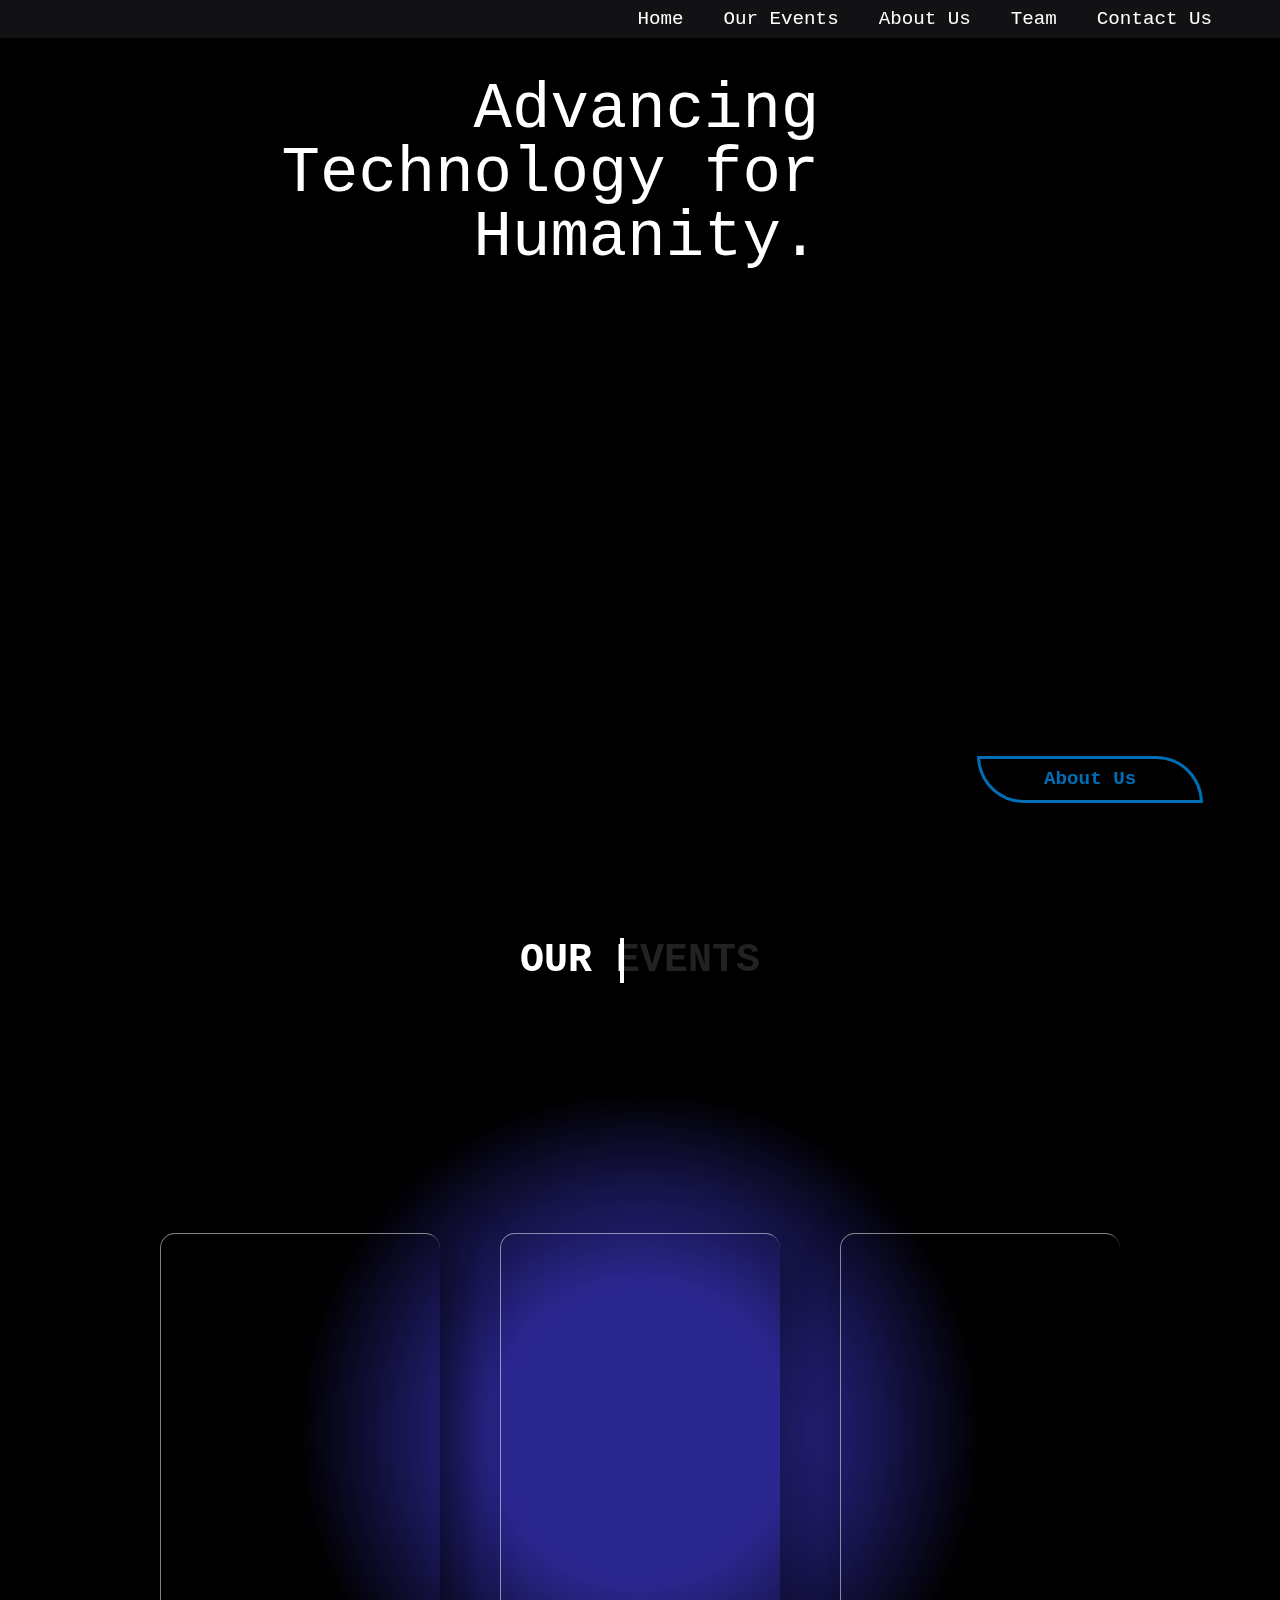
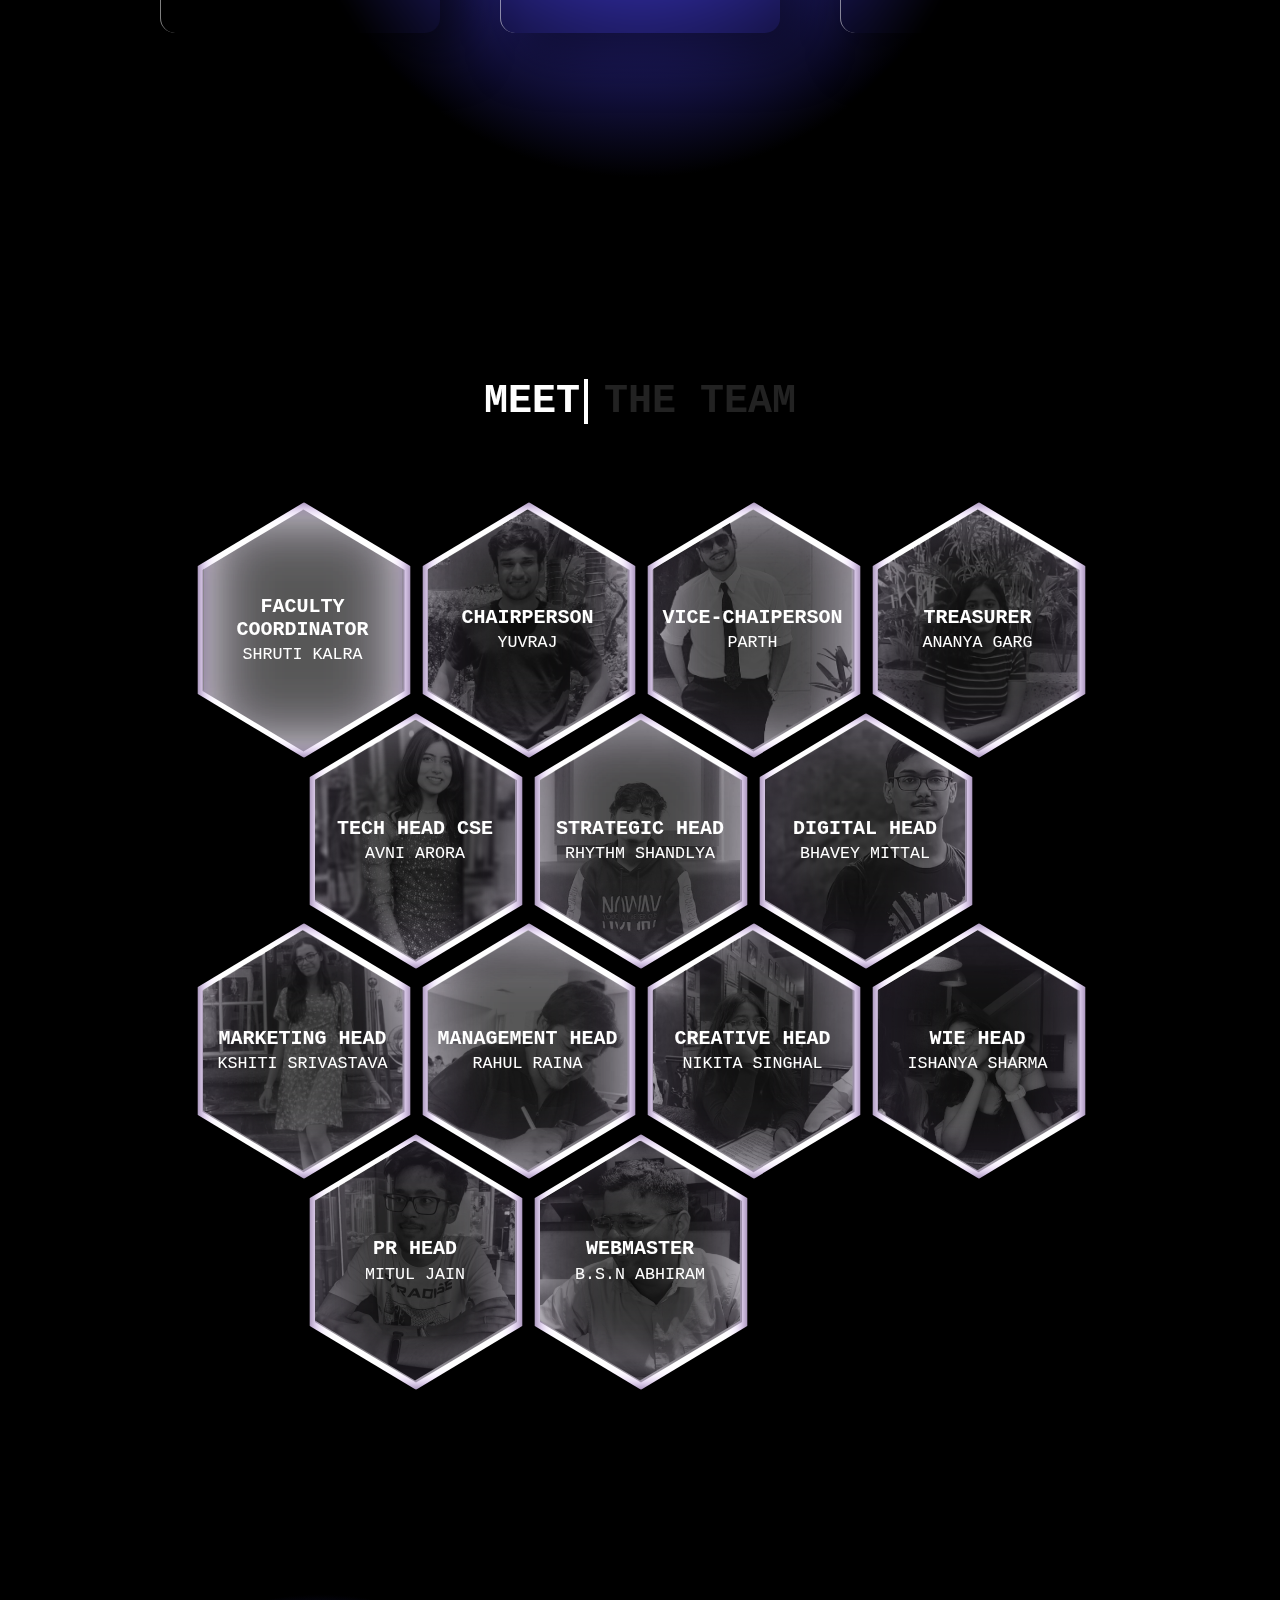
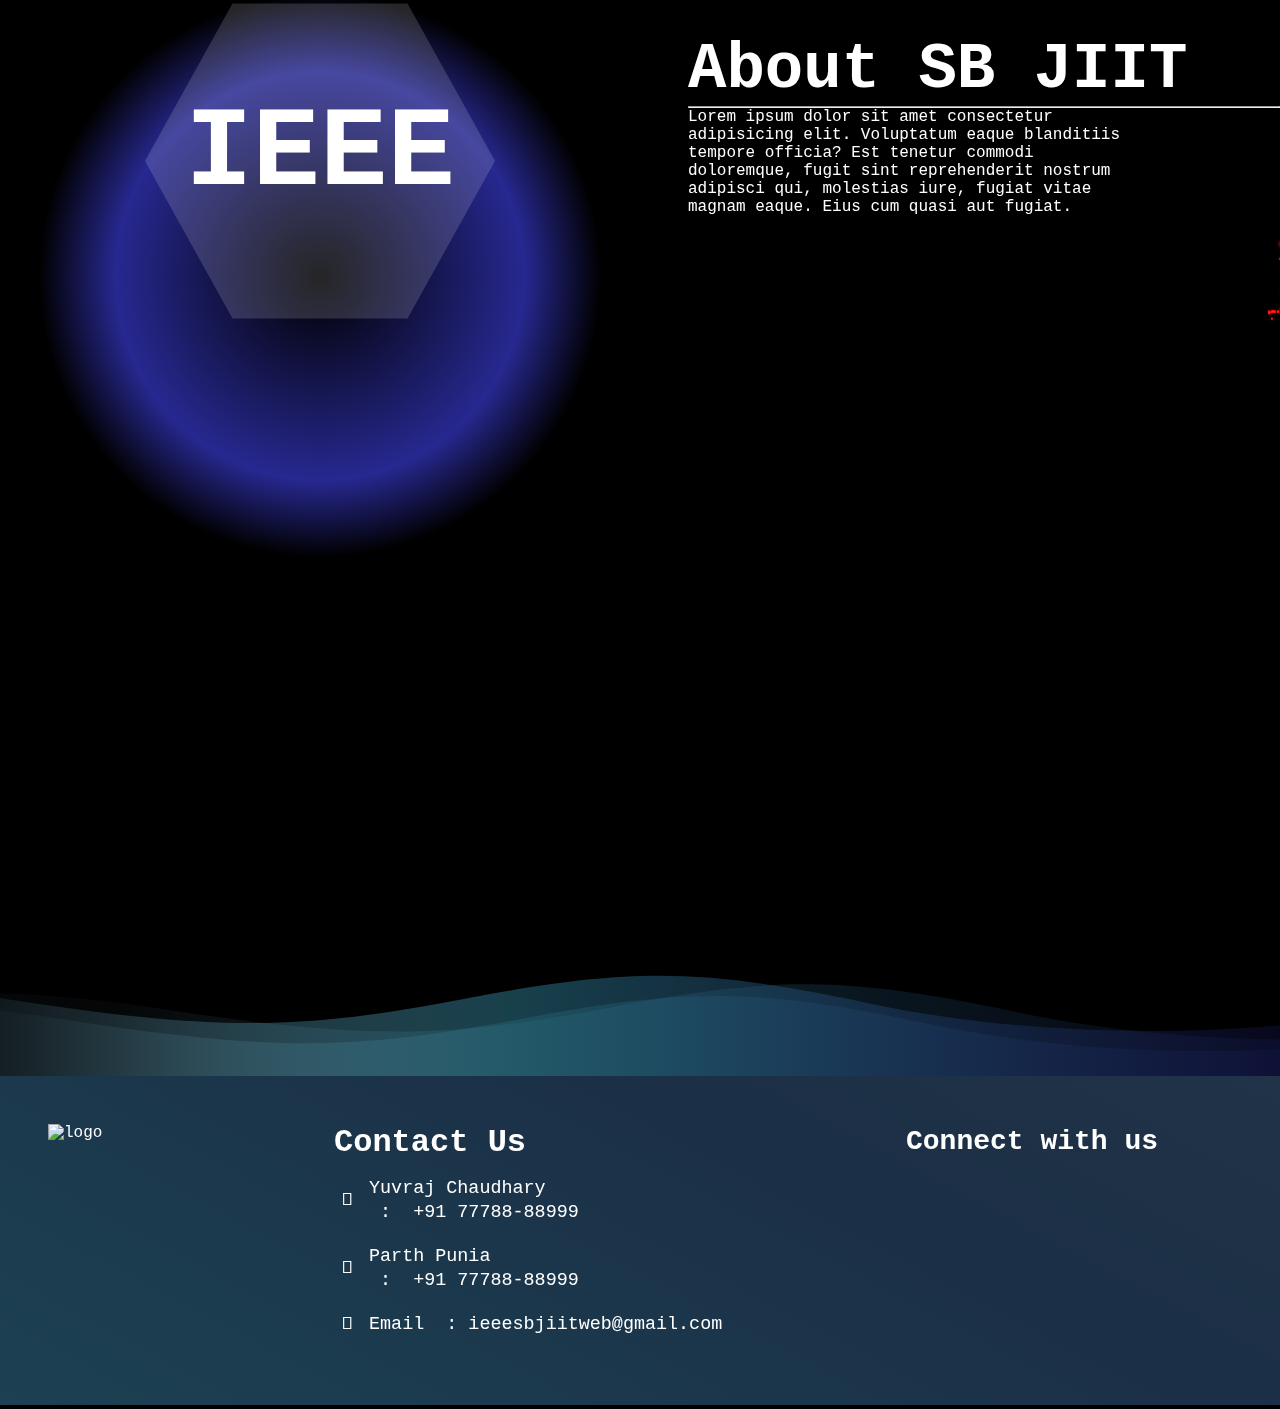
==== commit 3ebf5933: "Update index.html" ====
--- a/index.html
+++ b/index.html
@@ -13,7 +13,7 @@
 	<link rel="preconnect" href="https://fonts.googleapis.com">
 	<link rel="preconnect" href="https://fonts.gstatic.com" crossorigin>
 	<link
-		href="https://fonts.googleapis.com/css2?family=Abril+Fatface&family=Abyssinica+SIL&family=Chakra+Petch&family=Dancing+Script:wght@700&family=Fira+Sans:ital,wght@1,300&family=IBM+Plex+Mono&family=Montserrat:ital,wght@1,300&family=Open+Sans&family=Oswald&family=Poppins:wght@400;500&family=Raleway&family=Roboto:ital,wght@0,300;1,100&family=Source+Code+Pro:ital,wght@1,300&display=swap"
+		href="https://fonts.googleapis.com/css2?family=Dancing+Script:wght@700&family=Fira+Sans:ital,wght@1,300&family=Montserrat:wght@300;400&family=Open+Sans&family=Oswald&family=Poppins:wght@400;500&family=Roboto:ital,wght@0,300;1,100&family=Source+Code+Pro:ital,wght@1,300&display=swap"
 		rel="stylesheet">
 
 	<!-- Fonts ends -->
@@ -158,6 +158,10 @@
 		<h2 data-text="MEET THE TEAM">MEET THE TEAM</h2>
 		<ul class="honeycomb">
 			<li class="honeycomb-cell">
+				<img class="honeycomb-cell_img" src="images/Team Members/EC Shruti Sabharwal.jpg">
+				<div class="honeycomb-cell_title">FACULTY COORDINATOR<small>Shruti Kalra</small></div>
+			</li>
+			<li class="honeycomb-cell">
 				<img class="honeycomb-cell_img" src="images/Team Members/Yuvraj.jpg">
 				<div class="honeycomb-cell_title">Chairperson<small>Yuvraj</small></div>
 			</li>
@@ -171,7 +175,7 @@
 			</li>
 			<li class="honeycomb-cell">
 				<img class="honeycomb-cell_img" src="images/Team Members/Avni Arora.jpg">
-				<div class="honeycomb-cell_title">CSE Tech Head<small>Avni Arora</small></div>
+				<div class="honeycomb-cell_title">Tech Head CSE<small>Avni Arora</small></div>
 			</li>
 			<li class="honeycomb-cell">
 				<img class="honeycomb-cell_img" src="images/Team Members/Rythm.jpg">
@@ -347,4 +351,4 @@
 	</script>
 </body>
 
-</html>+</html>
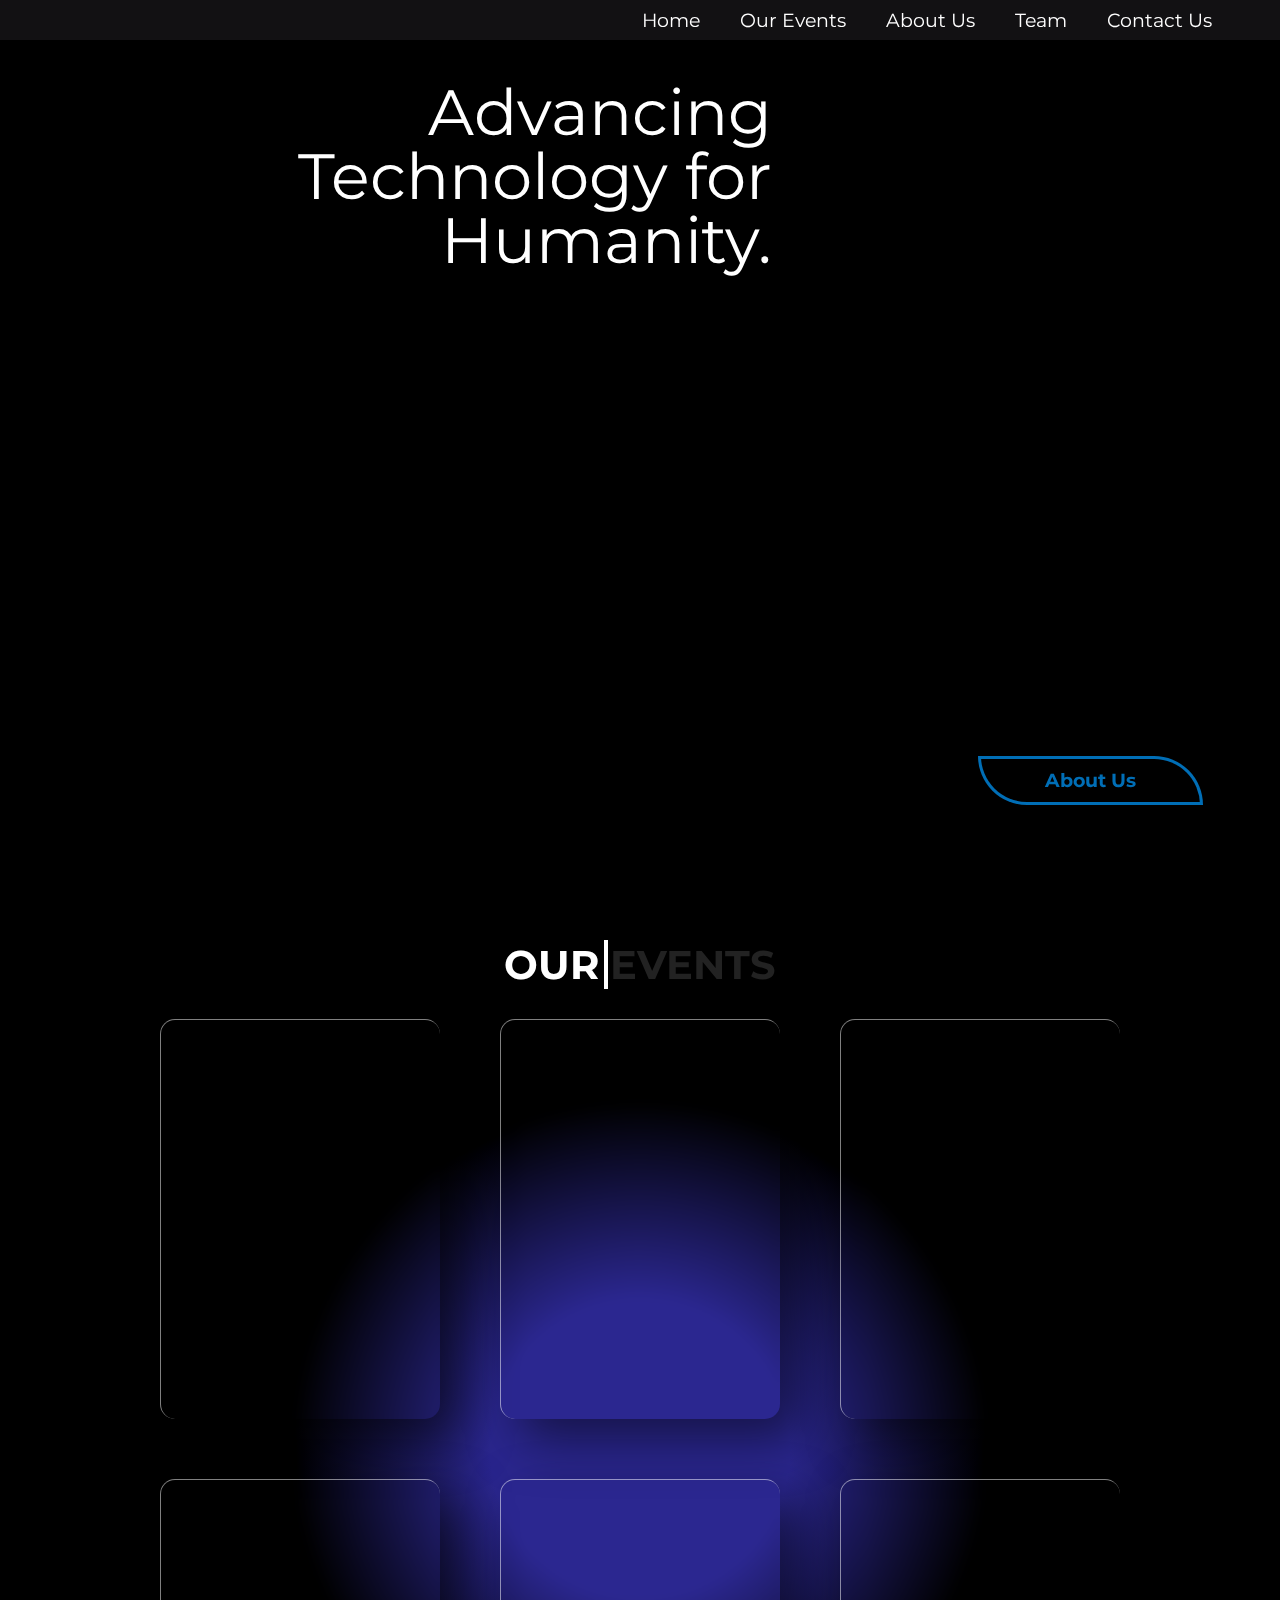
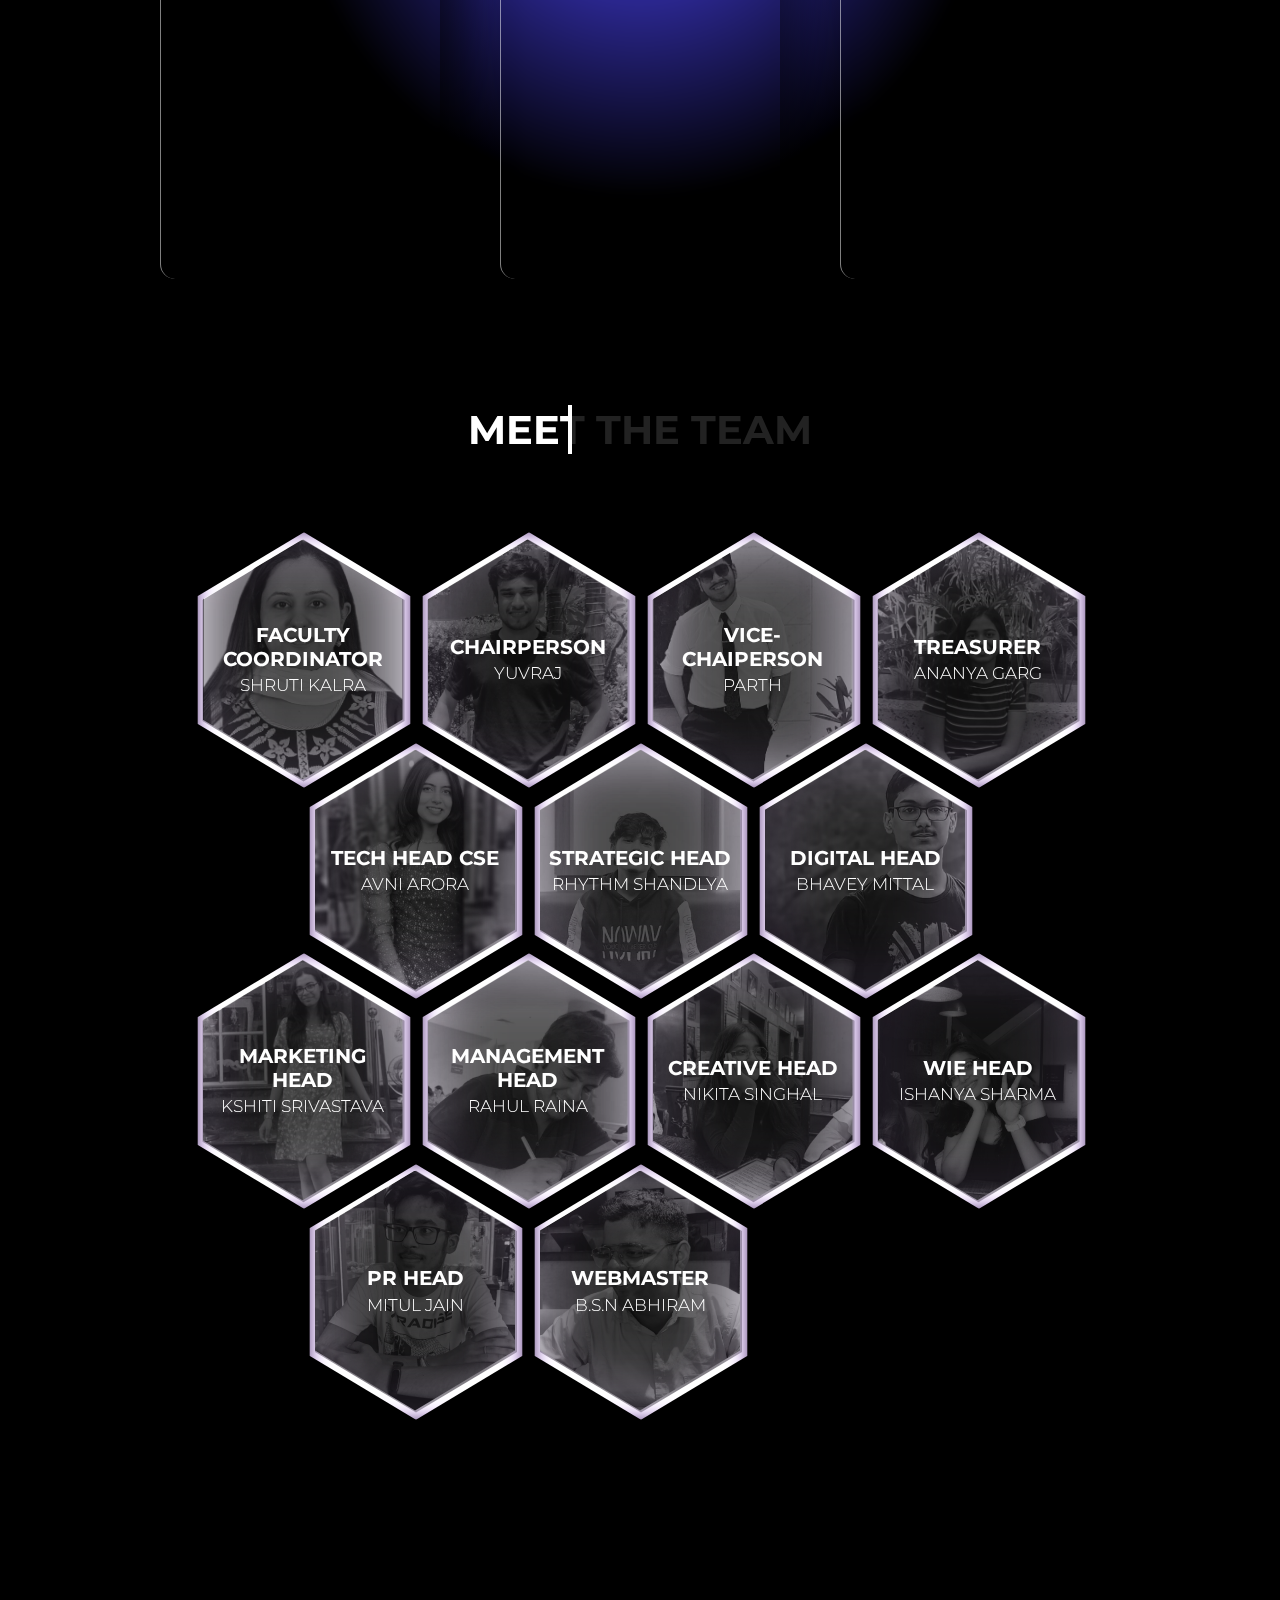
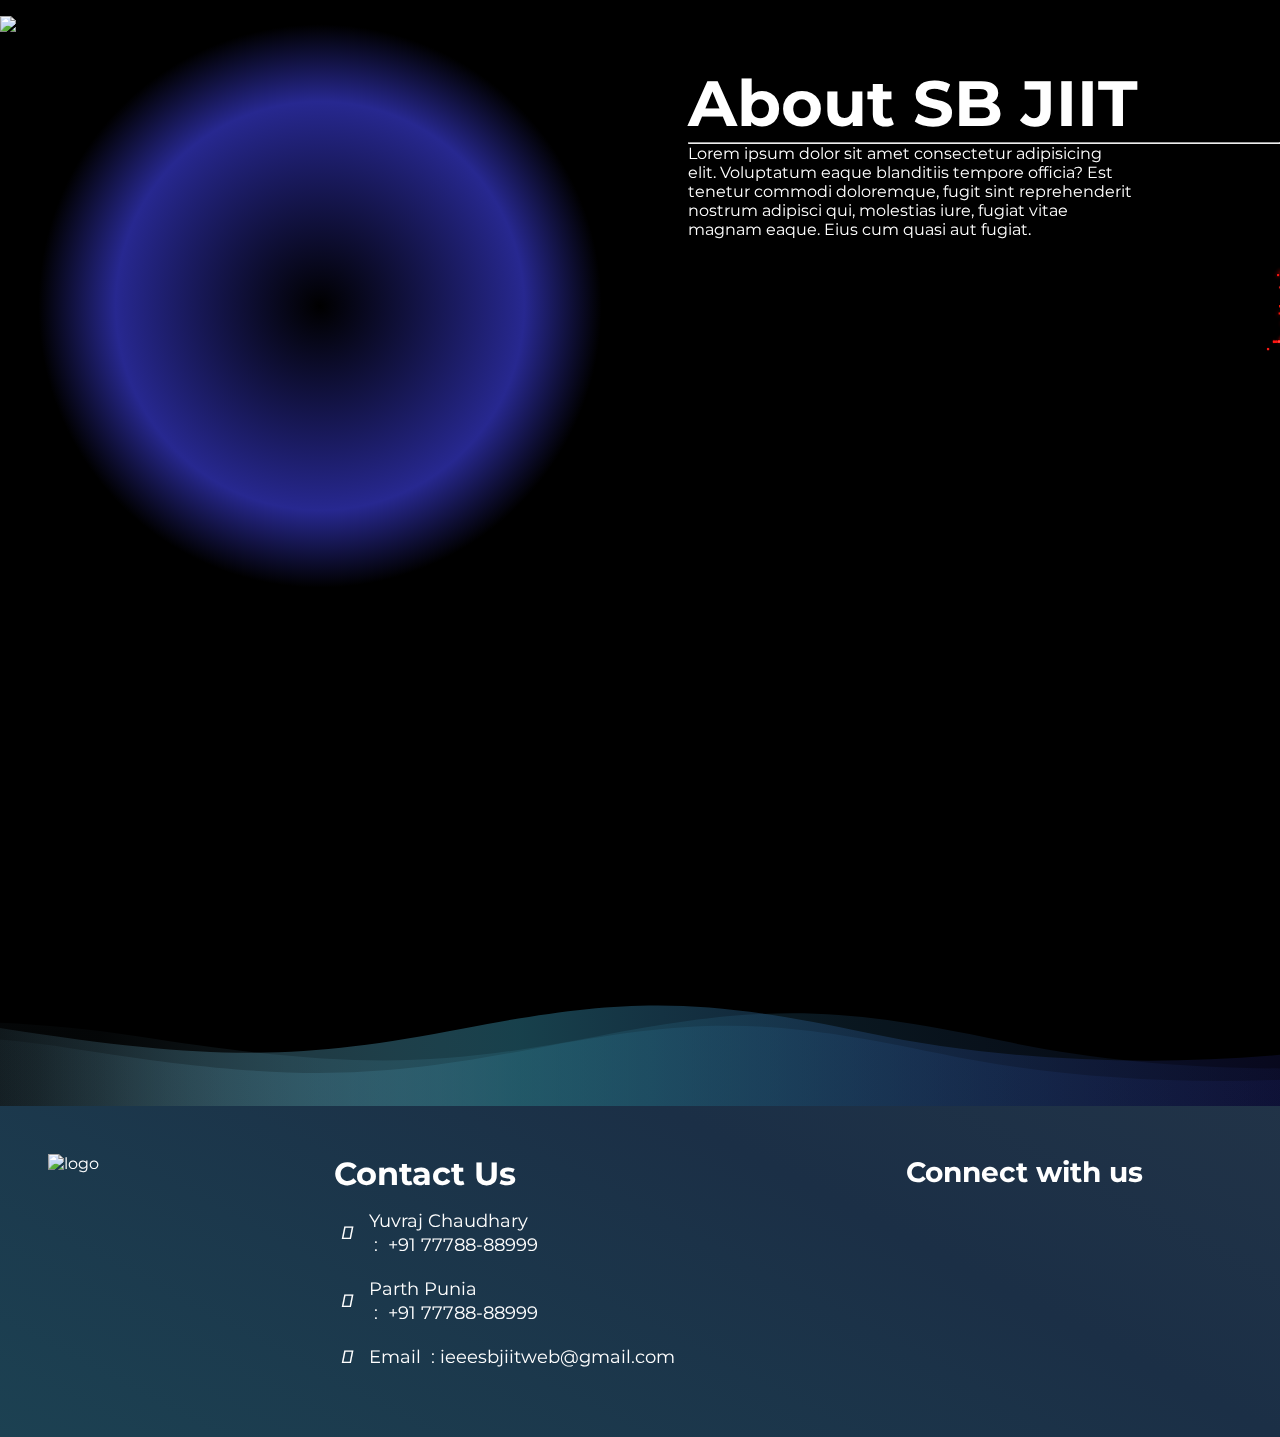
==== commit 0cbac943: "solved some issues" ====
--- a/index.html
+++ b/index.html
@@ -98,8 +98,8 @@
 		</div>
 
 		<div class="bottom">
-			<video autoplay muted id="myVideo">
-				<source src="https://d3kuxj311ts9a8.cloudfront.net/phoneView/video/Landing_mobile.mp4"
+			<video autoplay loop muted id="myVideo">
+				<source src="Fly_Through_Space_4K.mp4"
 					type="video/mp4" />
 			</video>
 		</div>
@@ -146,6 +146,33 @@
 					<!-- <a href="$">read more</a> -->
 				</div>
 			</div>
+			<div class="card b3">
+				<div class="content">
+					<h2>04</h2>
+					<h3>Quizzes</h3>
+					<p>Lorem ipsum dolor sit, amet consectetur adipisicing elit. Exercitationem, corrupti nisi illo est
+						iste omnis! Ad eaque maiores suscipit ducimus!</p>
+					<!-- <a href="$">read more</a> -->
+				</div>
+			</div>
+			<div class="card b3">
+				<div class="content">
+					<h2>05</h2>
+					<h3>Workshops</h3>
+					<p>Lorem ipsum dolor sit, amet consectetur adipisicing elit. Exercitationem, corrupti nisi illo est
+						iste omnis! Ad eaque maiores suscipit ducimus!</p>
+					<!-- <a href="$">read more</a> -->
+				</div>
+			</div>
+			<div class="card b3">
+				<div class="content">
+					<h2>06</h2>
+					<h3>Webinars</h3>
+					<p>Lorem ipsum dolor sit, amet consectetur adipisicing elit. Exercitationem, corrupti nisi illo est
+						iste omnis! Ad eaque maiores suscipit ducimus!</p>
+					<!-- <a href="$">read more</a> -->
+				</div>
+			</div>
 		</div>
 	</div>
 
@@ -219,11 +246,7 @@
 	<!-- About Us Start Here -->
 	<div class="about" id="about">
 		<div class="a_left">
-			<div class="logocont">
-				<div class="a_logo">
-					<h3>IEEE</h3>
-				</div>
-			</div>
+				<img src="/images/ieee_logo.webp" width="60%">
 		</div>
 		<div class="a_right">
 			<canvas id=c></canvas>
--- a/style/style.css
+++ b/style/style.css
@@ -3,11 +3,7 @@
     padding: 0;
     box-sizing: border-box;
     color: #fff;
-    font-family: 'Quantico', sans-serif;
-    font-family: 'Source Code Pro', monospace;
-    font-family: 'Raleway', sans-serif;
-    font-family: 'Chakra Petch', sans-serif;
-    font-family: 'IBM Plex Mono', monospace;
+    font-family: 'Montserrat', sans-serif;
 }
 
 a {
@@ -372,4 +368,4 @@
         padding: 0.6rem 3rem;
         font-size: 1rem;
     }
-}+}
